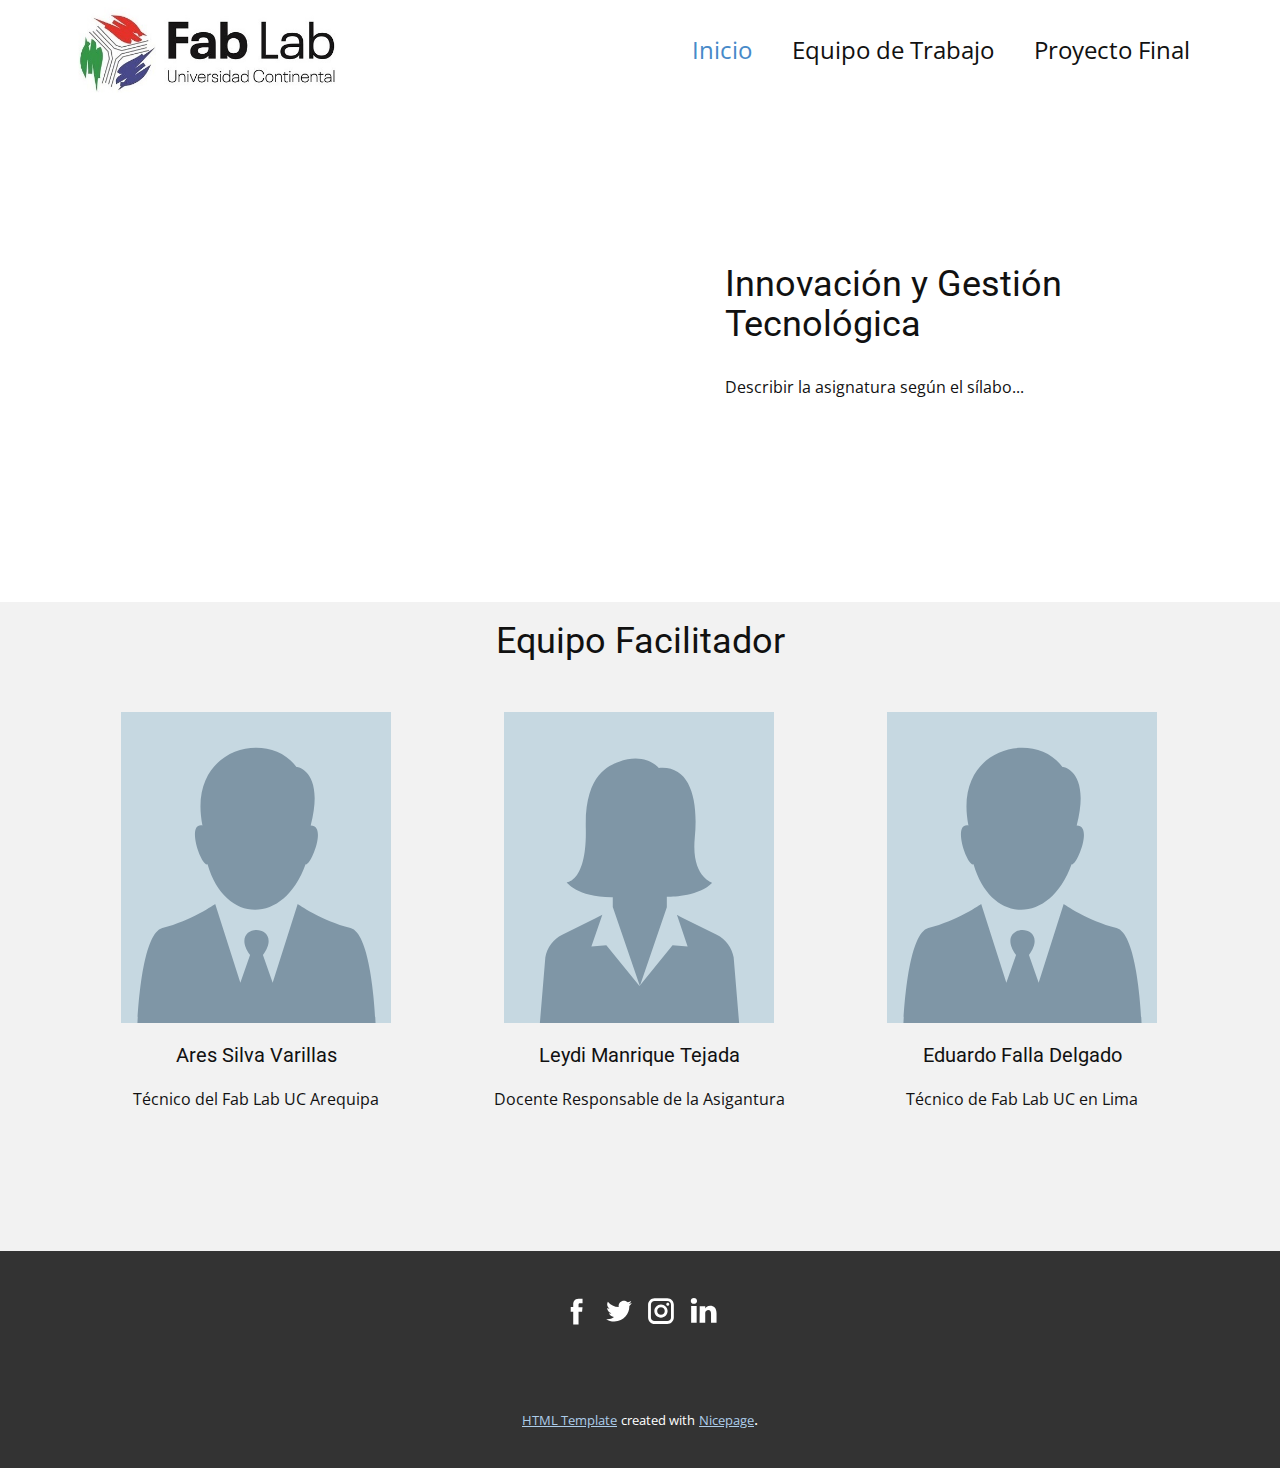
==== Inicio.html @ 03cd53d8 "1" ====
<!DOCTYPE html>
<html style="font-size: 16px;">
  <head>
    <meta name="viewport" content="width=device-width, initial-scale=1.0">
    <meta charset="utf-8">
    <meta name="keywords" content="Innovación y Gestión Tecnológica, Equipo Facilitador">
    <meta name="description" content="">
    <meta name="page_type" content="np-template-header-footer-from-plugin">
    <title>Inicio</title>
    <link rel="stylesheet" href="nicepage.css" media="screen">
<link rel="stylesheet" href="Inicio.css" media="screen">
    <script class="u-script" type="text/javascript" src="jquery.js" defer=""></script>
    <script class="u-script" type="text/javascript" src="nicepage.js" defer=""></script>
    <meta name="generator" content="Nicepage 2.25.0, nicepage.com">
    
    
    
    <link id="u-theme-google-font" rel="stylesheet" href="https://fonts.googleapis.com/css?family=Roboto:100,100i,300,300i,400,400i,500,500i,700,700i,900,900i|Open+Sans:300,300i,400,400i,600,600i,700,700i,800,800i">
    <script type="application/ld+json">{
		"@context": "http://schema.org",
		"@type": "Organization",
		"name": "Innovación Gestión Tecnológica",
		"url": "index.html",
		"logo": "images/Logofluc.jpg",
		"sameAs": []
}</script>
    <meta property="og:title" content="Inicio">
    <meta property="og:type" content="website">
    <meta name="theme-color" content="#478ac9">
    <link rel="canonical" href="index.html">
    <meta property="og:url" content="index.html">
  </head>
  <body class="u-body"><header class="u-clearfix u-header u-header" id="sec-e808"><div class="u-clearfix u-sheet u-sheet-1">
        <a href="https://nicepage.com" class="u-image u-logo u-image-1">
          <img src="images/Logofluc.jpg" class="u-logo-image u-logo-image-1" data-image-width="274.132">
        </a>
        <nav class="u-menu u-menu-dropdown u-offcanvas u-menu-1">
          <div class="menu-collapse" style="font-size: 1.5rem; letter-spacing: 0;">
            <a class="u-button-style u-custom-left-right-menu-spacing u-custom-padding-bottom u-custom-top-bottom-menu-spacing u-nav-link u-text-active-palette-1-base u-text-hover-palette-2-base" href="#">
              <svg><use xmlns:xlink="http://www.w3.org/1999/xlink" xlink:href="#menu-hamburger"></use></svg>
              <svg version="1.1" xmlns="http://www.w3.org/2000/svg" xmlns:xlink="http://www.w3.org/1999/xlink"><defs><symbol id="menu-hamburger" viewBox="0 0 16 16" style="width: 16px; height: 16px;"><rect y="1" width="16" height="2"></rect><rect y="7" width="16" height="2"></rect><rect y="13" width="16" height="2"></rect>
</symbol>
</defs></svg>
            </a>
          </div>
          <div class="u-custom-menu u-nav-container">
            <ul class="u-nav u-unstyled u-nav-1"><li class="u-nav-item"><a class="u-button-style u-nav-link u-text-active-palette-1-base u-text-hover-palette-2-base" href="Inicio.html" style="padding: 10px 20px;">Inicio</a>
</li><li class="u-nav-item"><a class="u-button-style u-nav-link u-text-active-palette-1-base u-text-hover-palette-2-base" href="Página-1.html" style="padding: 10px 20px;">Equipo de Trabajo</a>
</li><li class="u-nav-item"><a class="u-button-style u-nav-link u-text-active-palette-1-base u-text-hover-palette-2-base" style="padding: 10px 20px;" href="Página-2.html">Proyecto Final</a>
</li></ul>
          </div>
          <div class="u-custom-menu u-nav-container-collapse">
            <div class="u-black u-container-style u-inner-container-layout u-opacity u-opacity-95 u-sidenav">
              <div class="u-menu-close"></div>
              <ul class="u-align-center u-nav u-popupmenu-items u-unstyled u-nav-2"><li class="u-nav-item"><a class="u-button-style u-nav-link" href="Inicio.html" style="padding: 10px 20px;">Inicio</a>
</li><li class="u-nav-item"><a class="u-button-style u-nav-link" href="Página-1.html" style="padding: 10px 20px;">Equipo de Trabajo</a>
</li><li class="u-nav-item"><a class="u-button-style u-nav-link" style="padding: 10px 20px;" href="Página-2.html">Proyecto Final</a>
</li></ul>
            </div>
            <div class="u-black u-menu-overlay u-opacity u-opacity-70"></div>
          </div>
        </nav>
      </div></header>
    <section class="u-clearfix u-section-1" id="sec-2694">
      <div class="u-clearfix u-sheet u-sheet-1">
        <div class="u-clearfix u-expanded-width u-gutter-50 u-layout-wrap u-layout-wrap-1">
          <div class="u-layout">
            <div class="u-layout-row">
              <div class="u-align-left u-container-style u-layout-cell u-left-cell u-size-30 u-layout-cell-1">
                <div class="u-container-layout u-container-layout-1">
                  <div class="u-video u-video-1">
                    <div style=" position: absolute;width:178%;left:-39%;height:178%;top:-39%" class="embed-responsive">
                      <iframe style="position: absolute;top: 0;left: 0;width: 100%;height: 100%;" class="embed-responsive-item" src="https://www.youtube.com/embed/PNfYs5rL0Po?mute=0&amp;showinfo=0&amp;controls=0&amp;start=0" frameborder="0" allowfullscreen=""></iframe>
                    </div>
                  </div>
                </div>
              </div>
              <div class="u-align-left u-container-style u-layout-cell u-right-cell u-size-30 u-layout-cell-2">
                <div class="u-container-layout u-container-layout-2">
                  <h2 class="u-text u-text-1">Innovación y Gestión Tecnológica</h2>
                  <p class="u-text u-text-2">Describir la asignatura según el sílabo...</p>
                </div>
              </div>
            </div>
          </div>
        </div>
      </div>
    </section>
    <section class="u-align-center u-clearfix u-grey-5 u-section-2" id="sec-2716">
      <div class="u-clearfix u-sheet u-valign-middle u-sheet-1">
        <h2 class="u-text u-text-default u-text-1">Equipo Facilitador</h2>
        <div class="u-expanded-width u-list u-repeater u-list-1">
          <div class="u-container-style u-list-item u-repeater-item">
            <div class="u-container-layout u-similar-container u-valign-top u-container-layout-1">
              <img alt="" class="u-image u-image-default u-image-1" data-image-width="500" data-image-height="500" src="images/1.svg">
              <h5 class="u-align-center u-text u-text-2">Ares Silva Varillas</h5>
              <p class="u-align-center u-text u-text-3">Técnico del Fab Lab UC Arequipa</p>
            </div>
          </div>
          <div class="u-align-center u-container-style u-list-item u-repeater-item">
            <div class="u-container-layout u-similar-container u-valign-top u-container-layout-2">
              <img alt="" class="u-image u-image-default u-image-2" data-image-width="500" data-image-height="500" src="images/2.svg">
              <h5 class="u-text u-text-4">Leydi Manrique Tejada</h5>
              <p class="u-text u-text-5">Docente Responsable de la Asigantura</p>
            </div>
          </div>
          <div class="u-align-center u-container-style u-list-item u-repeater-item">
            <div class="u-container-layout u-similar-container u-valign-top u-container-layout-3">
              <img alt="" class="u-image u-image-default u-image-3" data-image-width="500" data-image-height="500" src="images/1.svg">
              <h5 class="u-text u-text-6">Eduardo Falla Delgado</h5>
              <p class="u-text u-text-7">Técnico de Fab Lab UC en Lima</p>
            </div>
          </div>
        </div>
      </div>
    </section>
    
    
    <footer class="u-clearfix u-footer u-grey-80" id="sec-131d"><div class="u-clearfix u-sheet u-sheet-1">
        <div class="u-align-left u-social-icons u-spacing-10 u-social-icons-1">
          <a class="u-social-url" target="_blank" href="">
            <span class="u-icon u-icon-circle u-social-facebook u-social-type-logo u-icon-1">
              <svg class="u-svg-link" preserveAspectRatio="xMidYMin slice" viewBox="0 0 112 112" style=""><use xmlns:xlink="http://www.w3.org/1999/xlink" xlink:href="#svg-cf8f"></use></svg>
              <svg xmlns="http://www.w3.org/2000/svg" xmlns:xlink="http://www.w3.org/1999/xlink" version="1.1" xml:space="preserve" class="u-svg-content" viewBox="0 0 112 112" x="0px" y="0px" id="svg-cf8f"><path d="M75.5,28.8H65.4c-1.5,0-4,0.9-4,4.3v9.4h13.9l-1.5,15.8H61.4v45.1H42.8V58.3h-8.8V42.4h8.8V32.2 c0-7.4,3.4-18.8,18.8-18.8h13.8v15.4H75.5z"></path></svg>
            </span>
          </a>
          <a class="u-social-url" target="_blank" href="">
            <span class="u-icon u-icon-circle u-social-twitter u-social-type-logo u-icon-2">
              <svg class="u-svg-link" preserveAspectRatio="xMidYMin slice" viewBox="0 0 112 112" style=""><use xmlns:xlink="http://www.w3.org/1999/xlink" xlink:href="#svg-4e51"></use></svg>
              <svg xmlns="http://www.w3.org/2000/svg" xmlns:xlink="http://www.w3.org/1999/xlink" version="1.1" xml:space="preserve" class="u-svg-content" viewBox="0 0 112 112" x="0px" y="0px" id="svg-4e51"><path d="M92.2,38.2c0,0.8,0,1.6,0,2.3c0,24.3-18.6,52.4-52.6,52.4c-10.6,0.1-20.2-2.9-28.5-8.2 c1.4,0.2,2.9,0.2,4.4,0.2c8.7,0,16.7-2.9,23-7.9c-8.1-0.2-14.9-5.5-17.3-12.8c1.1,0.2,2.4,0.2,3.4,0.2c1.6,0,3.3-0.2,4.8-0.7 c-8.4-1.6-14.9-9.2-14.9-18c0-0.2,0-0.2,0-0.2c2.5,1.4,5.4,2.2,8.4,2.3c-5-3.3-8.3-8.9-8.3-15.4c0-3.4,1-6.5,2.5-9.2 c9.1,11.1,22.7,18.5,38,19.2c-0.2-1.4-0.4-2.8-0.4-4.3c0.1-10,8.3-18.2,18.5-18.2c5.4,0,10.1,2.2,13.5,5.7c4.3-0.8,8.1-2.3,11.7-4.5 c-1.4,4.3-4.3,7.9-8.1,10.1c3.7-0.4,7.3-1.4,10.6-2.9C98.9,32.3,95.7,35.5,92.2,38.2z"></path></svg>
            </span>
          </a>
          <a class="u-social-url" target="_blank" href="">
            <span class="u-icon u-icon-circle u-social-instagram u-social-type-logo u-icon-3">
              <svg class="u-svg-link" preserveAspectRatio="xMidYMin slice" viewBox="0 0 112 112" style=""><use xmlns:xlink="http://www.w3.org/1999/xlink" xlink:href="#svg-ac1c"></use></svg>
              <svg xmlns="http://www.w3.org/2000/svg" xmlns:xlink="http://www.w3.org/1999/xlink" version="1.1" xml:space="preserve" class="u-svg-content" viewBox="0 0 112 112" x="0px" y="0px" id="svg-ac1c"><path d="M55.9,32.9c-12.8,0-23.2,10.4-23.2,23.2s10.4,23.2,23.2,23.2s23.2-10.4,23.2-23.2S68.7,32.9,55.9,32.9z M55.9,69.4c-7.4,0-13.3-6-13.3-13.3c-0.1-7.4,6-13.3,13.3-13.3s13.3,6,13.3,13.3C69.3,63.5,63.3,69.4,55.9,69.4z"></path><path d="M79.7,26.8c-3,0-5.4,2.5-5.4,5.4s2.5,5.4,5.4,5.4c3,0,5.4-2.5,5.4-5.4S82.7,26.8,79.7,26.8z"></path><path d="M78.2,11H33.5C21,11,10.8,21.3,10.8,33.7v44.7c0,12.6,10.2,22.8,22.7,22.8h44.7c12.6,0,22.7-10.2,22.7-22.7 V33.7C100.8,21.1,90.6,11,78.2,11z M91,78.4c0,7.1-5.8,12.8-12.8,12.8H33.5c-7.1,0-12.8-5.8-12.8-12.8V33.7 c0-7.1,5.8-12.8,12.8-12.8h44.7c7.1,0,12.8,5.8,12.8,12.8V78.4z"></path></svg>
            </span>
          </a>
          <a class="u-social-url" target="_blank" href="">
            <span class="u-icon u-icon-circle u-social-linkedin u-social-type-logo u-icon-4">
              <svg class="u-svg-link" preserveAspectRatio="xMidYMin slice" viewBox="0 0 112 112" style=""><use xmlns:xlink="http://www.w3.org/1999/xlink" xlink:href="#svg-bad6"></use></svg>
              <svg xmlns="http://www.w3.org/2000/svg" xmlns:xlink="http://www.w3.org/1999/xlink" version="1.1" xml:space="preserve" class="u-svg-content" viewBox="0 0 112 112" x="0px" y="0px" id="svg-bad6"><path d="M33.8,96.8H14.5v-58h19.3V96.8z M24.1,30.9L24.1,30.9c-6.6,0-10.8-4.5-10.8-10.1c0-5.8,4.3-10.1,10.9-10.1 S34.9,15,35.1,20.8C35.1,26.4,30.8,30.9,24.1,30.9z M103.3,96.8H84.1v-31c0-7.8-2.7-13.1-9.8-13.1c-5.3,0-8.5,3.6-9.9,7.1 c-0.6,1.3-0.6,3-0.6,4.8V97H44.5c0,0,0.3-52.6,0-58h19.3v8.2c2.6-3.9,7.2-9.6,17.4-9.6c12.7,0,22.2,8.4,22.2,26.1V96.8z"></path></svg>
            </span>
          </a>
        </div>
      </div></footer>
    <section class="u-backlink u-clearfix u-grey-80">
      <a class="u-link" href="https://nicepage.com/html-templates" target="_blank">
        <span>HTML Template</span>
      </a>
      <p class="u-text">
        <span>created with</span>
      </p>
      <a class="u-link" href="https://nicepage.com/html" target="_blank">
        <span>Nicepage</span>
      </a>. 
    </section>
  </body>
</html>
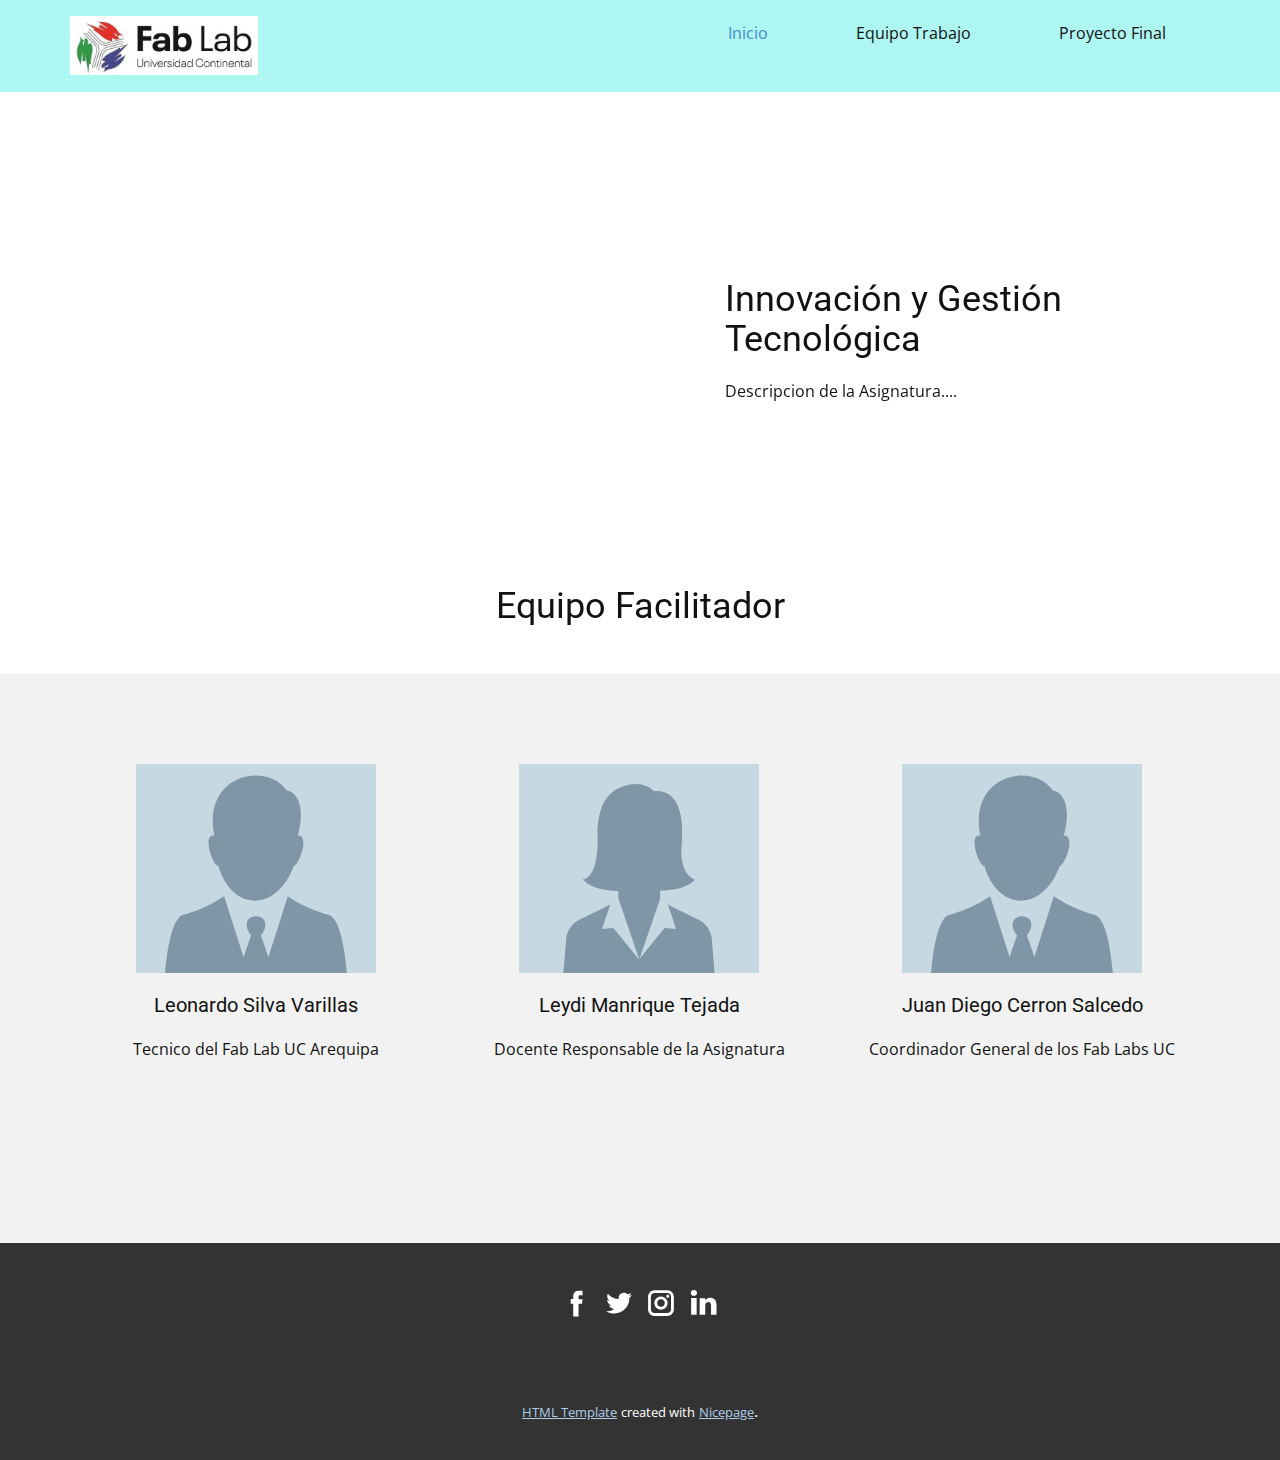
==== commit b75bc399: "4" ====
--- a/Inicio.html
+++ b/Inicio.html
@@ -19,7 +19,7 @@
     <script type="application/ld+json">{
 		"@context": "http://schema.org",
 		"@type": "Organization",
-		"name": "Innovación Gestión Tecnológica",
+		"name": "Innovación Gestión Tecnológico",
 		"url": "index.html",
 		"logo": "images/Logofluc.jpg",
 		"sameAs": []
@@ -30,12 +30,12 @@
     <link rel="canonical" href="index.html">
     <meta property="og:url" content="index.html">
   </head>
-  <body class="u-body"><header class="u-clearfix u-header u-header" id="sec-e808"><div class="u-clearfix u-sheet u-sheet-1">
+  <body class="u-body"><header class="u-clearfix u-header u-palette-4-light-2 u-header" id="sec-b1ee"><div class="u-clearfix u-sheet u-sheet-1">
         <a href="https://nicepage.com" class="u-image u-logo u-image-1">
-          <img src="images/Logofluc.jpg" class="u-logo-image u-logo-image-1" data-image-width="274.132">
+          <img src="images/Logofluc.jpg" class="u-logo-image u-logo-image-1" data-image-width="188.1819">
         </a>
         <nav class="u-menu u-menu-dropdown u-offcanvas u-menu-1">
-          <div class="menu-collapse" style="font-size: 1.5rem; letter-spacing: 0;">
+          <div class="menu-collapse" style="font-size: 1rem; letter-spacing: 0;">
             <a class="u-button-style u-custom-left-right-menu-spacing u-custom-padding-bottom u-custom-top-bottom-menu-spacing u-nav-link u-text-active-palette-1-base u-text-hover-palette-2-base" href="#">
               <svg><use xmlns:xlink="http://www.w3.org/1999/xlink" xlink:href="#menu-hamburger"></use></svg>
               <svg version="1.1" xmlns="http://www.w3.org/2000/svg" xmlns:xlink="http://www.w3.org/1999/xlink"><defs><symbol id="menu-hamburger" viewBox="0 0 16 16" style="width: 16px; height: 16px;"><rect y="1" width="16" height="2"></rect><rect y="7" width="16" height="2"></rect><rect y="13" width="16" height="2"></rect>
@@ -44,71 +44,75 @@
             </a>
           </div>
           <div class="u-custom-menu u-nav-container">
-            <ul class="u-nav u-unstyled u-nav-1"><li class="u-nav-item"><a class="u-button-style u-nav-link u-text-active-palette-1-base u-text-hover-palette-2-base" href="Inicio.html" style="padding: 10px 20px;">Inicio</a>
-</li><li class="u-nav-item"><a class="u-button-style u-nav-link u-text-active-palette-1-base u-text-hover-palette-2-base" href="Página-1.html" style="padding: 10px 20px;">Equipo de Trabajo</a>
-</li><li class="u-nav-item"><a class="u-button-style u-nav-link u-text-active-palette-1-base u-text-hover-palette-2-base" style="padding: 10px 20px;" href="Página-2.html">Proyecto Final</a>
+            <ul class="u-nav u-unstyled u-nav-1"><li class="u-nav-item"><a class="u-button-style u-nav-link u-text-active-palette-1-base u-text-hover-palette-2-base" href="Inicio.html" style="padding: 10px 44px;">Inicio</a>
+</li><li class="u-nav-item"><a class="u-button-style u-nav-link u-text-active-palette-1-base u-text-hover-palette-2-base" href="Equipo-de-Trabajo.html" style="padding: 10px 44px;">Equipo Trabajo</a>
+</li><li class="u-nav-item"><a class="u-button-style u-nav-link u-text-active-palette-1-base u-text-hover-palette-2-base" href="Proyecto-Final.html" style="padding: 10px 44px;">Proyecto Final</a>
 </li></ul>
           </div>
           <div class="u-custom-menu u-nav-container-collapse">
             <div class="u-black u-container-style u-inner-container-layout u-opacity u-opacity-95 u-sidenav">
               <div class="u-menu-close"></div>
-              <ul class="u-align-center u-nav u-popupmenu-items u-unstyled u-nav-2"><li class="u-nav-item"><a class="u-button-style u-nav-link" href="Inicio.html" style="padding: 10px 20px;">Inicio</a>
-</li><li class="u-nav-item"><a class="u-button-style u-nav-link" href="Página-1.html" style="padding: 10px 20px;">Equipo de Trabajo</a>
-</li><li class="u-nav-item"><a class="u-button-style u-nav-link" style="padding: 10px 20px;" href="Página-2.html">Proyecto Final</a>
+              <ul class="u-align-center u-nav u-popupmenu-items u-unstyled u-nav-2"><li class="u-nav-item"><a class="u-button-style u-nav-link" href="Inicio.html" style="padding: 10px 44px;">Inicio</a>
+</li><li class="u-nav-item"><a class="u-button-style u-nav-link" href="Equipo-de-Trabajo.html" style="padding: 10px 44px;">Equipo Trabajo</a>
+</li><li class="u-nav-item"><a class="u-button-style u-nav-link" href="Proyecto-Final.html" style="padding: 10px 44px;">Proyecto Final</a>
 </li></ul>
             </div>
             <div class="u-black u-menu-overlay u-opacity u-opacity-70"></div>
           </div>
         </nav>
       </div></header>
-    <section class="u-clearfix u-section-1" id="sec-2694">
+    <section class="u-clearfix u-video u-section-1" id="sec-df22">
+      <div style="" class="u-background-video u-expanded u-video-cover">
+        <div style=" position: absolute;width:178%;left:-39%;height:178%;top:-39%" class="embed-responsive">
+          <iframe style="position: absolute;top: 0;left: 0;width: 100%;height: 100%;" class="embed-responsive-item" src="https://www.youtube.com/embed/B9YKnNtFqds?playlist=B9YKnNtFqds&amp;loop=1&amp;mute=1&amp;showinfo=0&amp;controls=0&amp;start=0&amp;autoplay=1" frameborder="0" allowfullscreen=""></iframe>
+        </div>
+      </div>
       <div class="u-clearfix u-sheet u-sheet-1">
         <div class="u-clearfix u-expanded-width u-gutter-50 u-layout-wrap u-layout-wrap-1">
           <div class="u-layout">
             <div class="u-layout-row">
-              <div class="u-align-left u-container-style u-layout-cell u-left-cell u-size-30 u-layout-cell-1">
-                <div class="u-container-layout u-container-layout-1">
-                  <div class="u-video u-video-1">
-                    <div style=" position: absolute;width:178%;left:-39%;height:178%;top:-39%" class="embed-responsive">
-                      <iframe style="position: absolute;top: 0;left: 0;width: 100%;height: 100%;" class="embed-responsive-item" src="https://www.youtube.com/embed/PNfYs5rL0Po?mute=0&amp;showinfo=0&amp;controls=0&amp;start=0" frameborder="0" allowfullscreen=""></iframe>
-                    </div>
+              <div class="u-align-left u-container-style u-layout-cell u-left-cell u-size-30 u-video u-video-1">
+                <div class="u-background-video u-expanded" style="">
+                  <div style=" position: absolute;width:178%;left:-39%;height:178%;top:-39%" class="embed-responsive">
+                    <iframe style="position: absolute;top: 0;left: 0;width: 100%;height: 100%;" class="embed-responsive-item" src="https://www.youtube.com/embed/5bxxd_t7UIE?playlist=5bxxd_t7UIE&amp;loop=1&amp;mute=1&amp;showinfo=0&amp;controls=0&amp;start=0&amp;autoplay=1" frameborder="0" allowfullscreen=""></iframe>
                   </div>
                 </div>
+                <div class="u-container-layout u-container-layout-1"></div>
               </div>
               <div class="u-align-left u-container-style u-layout-cell u-right-cell u-size-30 u-layout-cell-2">
-                <div class="u-container-layout u-container-layout-2">
+                <div class="u-container-layout u-valign-middle u-container-layout-2">
                   <h2 class="u-text u-text-1">Innovación y Gestión Tecnológica</h2>
-                  <p class="u-text u-text-2">Describir la asignatura según el sílabo...</p>
+                  <p class="u-text u-text-2">Descripcion de la Asignatura....</p>
                 </div>
               </div>
             </div>
           </div>
         </div>
+        <h2 class="u-text u-text-default u-text-3">Equipo Facilitador</h2>
       </div>
     </section>
-    <section class="u-align-center u-clearfix u-grey-5 u-section-2" id="sec-2716">
-      <div class="u-clearfix u-sheet u-valign-middle u-sheet-1">
-        <h2 class="u-text u-text-default u-text-1">Equipo Facilitador</h2>
+    <section class="u-align-center u-clearfix u-grey-5 u-section-2" id="sec-2062">
+      <div class="u-clearfix u-sheet u-sheet-1">
         <div class="u-expanded-width u-list u-repeater u-list-1">
           <div class="u-container-style u-list-item u-repeater-item">
             <div class="u-container-layout u-similar-container u-valign-top u-container-layout-1">
               <img alt="" class="u-image u-image-default u-image-1" data-image-width="500" data-image-height="500" src="images/1.svg">
-              <h5 class="u-align-center u-text u-text-2">Ares Silva Varillas</h5>
-              <p class="u-align-center u-text u-text-3">Técnico del Fab Lab UC Arequipa</p>
+              <h5 class="u-align-center u-text u-text-1">Leonardo Silva Varillas</h5>
+              <p class="u-align-center u-text u-text-2">Tecnico del Fab Lab UC Arequipa</p>
             </div>
           </div>
           <div class="u-align-center u-container-style u-list-item u-repeater-item">
             <div class="u-container-layout u-similar-container u-valign-top u-container-layout-2">
               <img alt="" class="u-image u-image-default u-image-2" data-image-width="500" data-image-height="500" src="images/2.svg">
-              <h5 class="u-text u-text-4">Leydi Manrique Tejada</h5>
-              <p class="u-text u-text-5">Docente Responsable de la Asigantura</p>
+              <h5 class="u-text u-text-3">Leydi Manrique Tejada</h5>
+              <p class="u-text u-text-4">Docente Responsable de la Asignatura</p>
             </div>
           </div>
-          <div class="u-align-center u-container-style u-list-item u-repeater-item">
+          <div class="u-container-style u-list-item u-repeater-item">
             <div class="u-container-layout u-similar-container u-valign-top u-container-layout-3">
               <img alt="" class="u-image u-image-default u-image-3" data-image-width="500" data-image-height="500" src="images/1.svg">
-              <h5 class="u-text u-text-6">Eduardo Falla Delgado</h5>
-              <p class="u-text u-text-7">Técnico de Fab Lab UC en Lima</p>
+              <h5 class="u-align-center u-text u-text-5">Juan Diego Cerron Salcedo</h5>
+              <p class="u-align-center u-text u-text-6">Coordinador General de los Fab Labs UC</p>
             </div>
           </div>
         </div>
@@ -116,30 +120,30 @@
     </section>
     
     
-    <footer class="u-clearfix u-footer u-grey-80" id="sec-131d"><div class="u-clearfix u-sheet u-sheet-1">
+    <footer class="u-clearfix u-footer u-grey-80" id="sec-8f61"><div class="u-clearfix u-sheet u-sheet-1">
         <div class="u-align-left u-social-icons u-spacing-10 u-social-icons-1">
           <a class="u-social-url" target="_blank" href="">
             <span class="u-icon u-icon-circle u-social-facebook u-social-type-logo u-icon-1">
-              <svg class="u-svg-link" preserveAspectRatio="xMidYMin slice" viewBox="0 0 112 112" style=""><use xmlns:xlink="http://www.w3.org/1999/xlink" xlink:href="#svg-cf8f"></use></svg>
-              <svg xmlns="http://www.w3.org/2000/svg" xmlns:xlink="http://www.w3.org/1999/xlink" version="1.1" xml:space="preserve" class="u-svg-content" viewBox="0 0 112 112" x="0px" y="0px" id="svg-cf8f"><path d="M75.5,28.8H65.4c-1.5,0-4,0.9-4,4.3v9.4h13.9l-1.5,15.8H61.4v45.1H42.8V58.3h-8.8V42.4h8.8V32.2 c0-7.4,3.4-18.8,18.8-18.8h13.8v15.4H75.5z"></path></svg>
+              <svg class="u-svg-link" preserveAspectRatio="xMidYMin slice" viewBox="0 0 112 112" style=""><use xmlns:xlink="http://www.w3.org/1999/xlink" xlink:href="#svg-27df"></use></svg>
+              <svg xmlns="http://www.w3.org/2000/svg" xmlns:xlink="http://www.w3.org/1999/xlink" version="1.1" xml:space="preserve" class="u-svg-content" viewBox="0 0 112 112" x="0px" y="0px" id="svg-27df"><path d="M75.5,28.8H65.4c-1.5,0-4,0.9-4,4.3v9.4h13.9l-1.5,15.8H61.4v45.1H42.8V58.3h-8.8V42.4h8.8V32.2 c0-7.4,3.4-18.8,18.8-18.8h13.8v15.4H75.5z"></path></svg>
             </span>
           </a>
           <a class="u-social-url" target="_blank" href="">
             <span class="u-icon u-icon-circle u-social-twitter u-social-type-logo u-icon-2">
-              <svg class="u-svg-link" preserveAspectRatio="xMidYMin slice" viewBox="0 0 112 112" style=""><use xmlns:xlink="http://www.w3.org/1999/xlink" xlink:href="#svg-4e51"></use></svg>
-              <svg xmlns="http://www.w3.org/2000/svg" xmlns:xlink="http://www.w3.org/1999/xlink" version="1.1" xml:space="preserve" class="u-svg-content" viewBox="0 0 112 112" x="0px" y="0px" id="svg-4e51"><path d="M92.2,38.2c0,0.8,0,1.6,0,2.3c0,24.3-18.6,52.4-52.6,52.4c-10.6,0.1-20.2-2.9-28.5-8.2 c1.4,0.2,2.9,0.2,4.4,0.2c8.7,0,16.7-2.9,23-7.9c-8.1-0.2-14.9-5.5-17.3-12.8c1.1,0.2,2.4,0.2,3.4,0.2c1.6,0,3.3-0.2,4.8-0.7 c-8.4-1.6-14.9-9.2-14.9-18c0-0.2,0-0.2,0-0.2c2.5,1.4,5.4,2.2,8.4,2.3c-5-3.3-8.3-8.9-8.3-15.4c0-3.4,1-6.5,2.5-9.2 c9.1,11.1,22.7,18.5,38,19.2c-0.2-1.4-0.4-2.8-0.4-4.3c0.1-10,8.3-18.2,18.5-18.2c5.4,0,10.1,2.2,13.5,5.7c4.3-0.8,8.1-2.3,11.7-4.5 c-1.4,4.3-4.3,7.9-8.1,10.1c3.7-0.4,7.3-1.4,10.6-2.9C98.9,32.3,95.7,35.5,92.2,38.2z"></path></svg>
+              <svg class="u-svg-link" preserveAspectRatio="xMidYMin slice" viewBox="0 0 112 112" style=""><use xmlns:xlink="http://www.w3.org/1999/xlink" xlink:href="#svg-16a1"></use></svg>
+              <svg xmlns="http://www.w3.org/2000/svg" xmlns:xlink="http://www.w3.org/1999/xlink" version="1.1" xml:space="preserve" class="u-svg-content" viewBox="0 0 112 112" x="0px" y="0px" id="svg-16a1"><path d="M92.2,38.2c0,0.8,0,1.6,0,2.3c0,24.3-18.6,52.4-52.6,52.4c-10.6,0.1-20.2-2.9-28.5-8.2 c1.4,0.2,2.9,0.2,4.4,0.2c8.7,0,16.7-2.9,23-7.9c-8.1-0.2-14.9-5.5-17.3-12.8c1.1,0.2,2.4,0.2,3.4,0.2c1.6,0,3.3-0.2,4.8-0.7 c-8.4-1.6-14.9-9.2-14.9-18c0-0.2,0-0.2,0-0.2c2.5,1.4,5.4,2.2,8.4,2.3c-5-3.3-8.3-8.9-8.3-15.4c0-3.4,1-6.5,2.5-9.2 c9.1,11.1,22.7,18.5,38,19.2c-0.2-1.4-0.4-2.8-0.4-4.3c0.1-10,8.3-18.2,18.5-18.2c5.4,0,10.1,2.2,13.5,5.7c4.3-0.8,8.1-2.3,11.7-4.5 c-1.4,4.3-4.3,7.9-8.1,10.1c3.7-0.4,7.3-1.4,10.6-2.9C98.9,32.3,95.7,35.5,92.2,38.2z"></path></svg>
             </span>
           </a>
           <a class="u-social-url" target="_blank" href="">
             <span class="u-icon u-icon-circle u-social-instagram u-social-type-logo u-icon-3">
-              <svg class="u-svg-link" preserveAspectRatio="xMidYMin slice" viewBox="0 0 112 112" style=""><use xmlns:xlink="http://www.w3.org/1999/xlink" xlink:href="#svg-ac1c"></use></svg>
-              <svg xmlns="http://www.w3.org/2000/svg" xmlns:xlink="http://www.w3.org/1999/xlink" version="1.1" xml:space="preserve" class="u-svg-content" viewBox="0 0 112 112" x="0px" y="0px" id="svg-ac1c"><path d="M55.9,32.9c-12.8,0-23.2,10.4-23.2,23.2s10.4,23.2,23.2,23.2s23.2-10.4,23.2-23.2S68.7,32.9,55.9,32.9z M55.9,69.4c-7.4,0-13.3-6-13.3-13.3c-0.1-7.4,6-13.3,13.3-13.3s13.3,6,13.3,13.3C69.3,63.5,63.3,69.4,55.9,69.4z"></path><path d="M79.7,26.8c-3,0-5.4,2.5-5.4,5.4s2.5,5.4,5.4,5.4c3,0,5.4-2.5,5.4-5.4S82.7,26.8,79.7,26.8z"></path><path d="M78.2,11H33.5C21,11,10.8,21.3,10.8,33.7v44.7c0,12.6,10.2,22.8,22.7,22.8h44.7c12.6,0,22.7-10.2,22.7-22.7 V33.7C100.8,21.1,90.6,11,78.2,11z M91,78.4c0,7.1-5.8,12.8-12.8,12.8H33.5c-7.1,0-12.8-5.8-12.8-12.8V33.7 c0-7.1,5.8-12.8,12.8-12.8h44.7c7.1,0,12.8,5.8,12.8,12.8V78.4z"></path></svg>
+              <svg class="u-svg-link" preserveAspectRatio="xMidYMin slice" viewBox="0 0 112 112" style=""><use xmlns:xlink="http://www.w3.org/1999/xlink" xlink:href="#svg-3f46"></use></svg>
+              <svg xmlns="http://www.w3.org/2000/svg" xmlns:xlink="http://www.w3.org/1999/xlink" version="1.1" xml:space="preserve" class="u-svg-content" viewBox="0 0 112 112" x="0px" y="0px" id="svg-3f46"><path d="M55.9,32.9c-12.8,0-23.2,10.4-23.2,23.2s10.4,23.2,23.2,23.2s23.2-10.4,23.2-23.2S68.7,32.9,55.9,32.9z M55.9,69.4c-7.4,0-13.3-6-13.3-13.3c-0.1-7.4,6-13.3,13.3-13.3s13.3,6,13.3,13.3C69.3,63.5,63.3,69.4,55.9,69.4z"></path><path d="M79.7,26.8c-3,0-5.4,2.5-5.4,5.4s2.5,5.4,5.4,5.4c3,0,5.4-2.5,5.4-5.4S82.7,26.8,79.7,26.8z"></path><path d="M78.2,11H33.5C21,11,10.8,21.3,10.8,33.7v44.7c0,12.6,10.2,22.8,22.7,22.8h44.7c12.6,0,22.7-10.2,22.7-22.7 V33.7C100.8,21.1,90.6,11,78.2,11z M91,78.4c0,7.1-5.8,12.8-12.8,12.8H33.5c-7.1,0-12.8-5.8-12.8-12.8V33.7 c0-7.1,5.8-12.8,12.8-12.8h44.7c7.1,0,12.8,5.8,12.8,12.8V78.4z"></path></svg>
             </span>
           </a>
           <a class="u-social-url" target="_blank" href="">
             <span class="u-icon u-icon-circle u-social-linkedin u-social-type-logo u-icon-4">
-              <svg class="u-svg-link" preserveAspectRatio="xMidYMin slice" viewBox="0 0 112 112" style=""><use xmlns:xlink="http://www.w3.org/1999/xlink" xlink:href="#svg-bad6"></use></svg>
-              <svg xmlns="http://www.w3.org/2000/svg" xmlns:xlink="http://www.w3.org/1999/xlink" version="1.1" xml:space="preserve" class="u-svg-content" viewBox="0 0 112 112" x="0px" y="0px" id="svg-bad6"><path d="M33.8,96.8H14.5v-58h19.3V96.8z M24.1,30.9L24.1,30.9c-6.6,0-10.8-4.5-10.8-10.1c0-5.8,4.3-10.1,10.9-10.1 S34.9,15,35.1,20.8C35.1,26.4,30.8,30.9,24.1,30.9z M103.3,96.8H84.1v-31c0-7.8-2.7-13.1-9.8-13.1c-5.3,0-8.5,3.6-9.9,7.1 c-0.6,1.3-0.6,3-0.6,4.8V97H44.5c0,0,0.3-52.6,0-58h19.3v8.2c2.6-3.9,7.2-9.6,17.4-9.6c12.7,0,22.2,8.4,22.2,26.1V96.8z"></path></svg>
+              <svg class="u-svg-link" preserveAspectRatio="xMidYMin slice" viewBox="0 0 112 112" style=""><use xmlns:xlink="http://www.w3.org/1999/xlink" xlink:href="#svg-65ee"></use></svg>
+              <svg xmlns="http://www.w3.org/2000/svg" xmlns:xlink="http://www.w3.org/1999/xlink" version="1.1" xml:space="preserve" class="u-svg-content" viewBox="0 0 112 112" x="0px" y="0px" id="svg-65ee"><path d="M33.8,96.8H14.5v-58h19.3V96.8z M24.1,30.9L24.1,30.9c-6.6,0-10.8-4.5-10.8-10.1c0-5.8,4.3-10.1,10.9-10.1 S34.9,15,35.1,20.8C35.1,26.4,30.8,30.9,24.1,30.9z M103.3,96.8H84.1v-31c0-7.8-2.7-13.1-9.8-13.1c-5.3,0-8.5,3.6-9.9,7.1 c-0.6,1.3-0.6,3-0.6,4.8V97H44.5c0,0,0.3-52.6,0-58h19.3v8.2c2.6-3.9,7.2-9.6,17.4-9.6c12.7,0,22.2,8.4,22.2,26.1V96.8z"></path></svg>
             </span>
           </a>
         </div>
--- a/nicepage.css
+++ b/nicepage.css
@@ -29818,14 +29818,14 @@
 
 /*end-variables sitestylecss*/
  .u-header {background-image: none}
-.u-header .u-sheet-1 {min-height: 101px}
-.u-header .u-image-1 {margin: 7px auto 0 0}
-.u-header .u-logo-image-1 {max-width: 274px; max-height: 274px}
-.u-header .u-menu-1 {margin: -66px 0 29px auto}
-.u-header .u-nav-1 {font-size: 1.5rem; letter-spacing: 0}
+.u-header .u-sheet-1 {min-height: 92px}
+.u-header .u-image-1 {margin: 16px auto 0 0}
+.u-header .u-logo-image-1 {max-width: 188px; max-height: 188px}
+.u-header .u-menu-1 {margin: -60px 0 40px auto}
+.u-header .u-nav-1 {font-size: 1rem; letter-spacing: 0}
 .u-header .u-nav-2 {font-size: 1.25rem} 
 @media (max-width: 1199px){ .u-header .u-image-1 {width: 64px; height: 32px}
-.u-header .u-menu-1 {width: auto; margin-top: -66px} }
+.u-header .u-menu-1 {width: auto} }
 
 @media (max-width: 767px){ .u-header .u-image-1 {width: auto} }
 
--- a/Inicio.css
+++ b/Inicio.css
@@ -1,43 +1,44 @@
-.u-section-1 .u-sheet-1 {min-height: 500px}
-.u-section-1 .u-layout-wrap-1 {margin: 50px 0}
-.u-section-1 .u-layout-cell-1 {min-height: 451px}
+.u-section-1 .u-sheet-1 {min-height: 580px}
+.u-section-1 .u-layout-wrap-1 {margin: 50px 0 0}
+.u-section-1 .u-video-1 {min-height: 451px}
 .u-section-1 .u-container-layout-1 {padding: 20px}
-.u-section-1 .u-video-1 {width: 457px; height: 327px; margin: 17px 17px 0 auto}
 .u-section-1 .u-layout-cell-2 {min-height: 451px}
 .u-section-1 .u-container-layout-2 {padding: 20px 60px}
-.u-section-1 .u-text-1 {margin: 94px 0 0}
-.u-section-1 .u-text-2 {margin: 31px 0 0} 
+.u-section-1 .u-text-1 {margin: 0}
+.u-section-1 .u-text-2 {margin: 20px 0 0}
+.u-section-1 .u-text-3 {margin: 44px auto 47px} 
 
-@media (max-width: 1199px){ .u-section-1 .u-layout-wrap-1 {margin-right: initial; margin-left: initial}
-.u-section-1 .u-video-1 {width: 405px; margin-right: 0}
+@media (max-width: 1199px){ .u-section-1 .u-sheet-1 {min-height: 500px}
+.u-section-1 .u-layout-wrap-1 {margin-right: initial; margin-left: initial}
 .u-section-1 .u-container-layout-2 {padding-left: 49px; padding-right: 49px} }
 
-@media (max-width: 991px){ .u-section-1 .u-layout-cell-1 {min-height: 100px}
+@media (max-width: 991px){ .u-section-1 .u-video-1 {min-height: 285px}
 .u-section-1 .u-container-layout-1 {padding-left: 30px; padding-right: 30px}
-.u-section-1 .u-video-1 {width: 295px}
 .u-section-1 .u-container-layout-2 {padding-left: 30px; padding-right: 30px} }
 
 @media (max-width: 767px){ .u-section-1 .u-layout-wrap-1 {margin-top: 42px; margin-bottom: 42px; margin-right: initial; margin-left: initial}
+.u-section-1 .u-video-1 {min-height: 428px}
 .u-section-1 .u-container-layout-1 {padding-left: 10px; padding-right: 10px}
-.u-section-1 .u-container-layout-2 {padding-left: 10px; padding-right: 10px} }.u-section-2 {background-image: none}
-.u-section-2 .u-sheet-1 {min-height: 628px}
-.u-section-2 .u-text-1 {margin: 20px auto 0}
-.u-section-2 .u-list-1 {min-height: 509px; grid-gap: 10px 10px; grid-template-columns: calc(33.3333% - 7px) calc(33.3333% - 7px) calc(33.3333% - 7px); grid-template-rows: auto; height: auto; margin: 20px auto 60px 0}
+.u-section-1 .u-container-layout-2 {padding-left: 10px; padding-right: 10px} }
+
+@media (max-width: 575px){ .u-section-1 .u-video-1 {min-height: 269px} }.u-section-2 {background-image: none}
+.u-section-2 .u-sheet-1 {min-height: 569px}
+.u-section-2 .u-list-1 {min-height: 509px; grid-gap: 10px 10px; grid-template-columns: calc(33.3333% - 7px) calc(33.3333% - 7px) calc(33.3333% - 7px); grid-template-rows: auto; margin: 60px auto 0 0}
 .u-section-2 .u-container-layout-1 {padding: 30px}
-.u-section-2 .u-image-1 {height: 311px; width: 270px; margin: 0 auto}
+.u-section-2 .u-image-1 {height: 209px; width: 240px; margin: 0 auto}
+.u-section-2 .u-text-1 {margin: 20px 0 0}
 .u-section-2 .u-text-2 {margin: 20px 0 0}
+.u-section-2 .u-container-layout-2 {padding: 30px}
+.u-section-2 .u-image-2 {height: 209px; width: 240px; margin: 0 auto}
 .u-section-2 .u-text-3 {margin: 20px 0 0}
-.u-section-2 .u-container-layout-2 {padding: 30px}
-.u-section-2 .u-image-2 {height: 311px; width: 270px; margin: 0 auto}
 .u-section-2 .u-text-4 {margin: 20px 0 0}
+.u-section-2 .u-container-layout-3 {padding: 30px}
+.u-section-2 .u-image-3 {height: 209px; width: 240px; margin: 0 auto}
 .u-section-2 .u-text-5 {margin: 20px 0 0}
-.u-section-2 .u-container-layout-3 {padding: 30px}
-.u-section-2 .u-image-3 {height: 311px; width: 270px; margin: 0 auto}
-.u-section-2 .u-text-6 {margin: 20px 0 0}
-.u-section-2 .u-text-7 {margin: 20px 0 0} 
+.u-section-2 .u-text-6 {margin: 20px 0 0} 
 
 @media (max-width: 1199px){ .u-section-2 .u-sheet-1 {min-height: 5px}
-.u-section-2 .u-list-1 {min-height: 420px; grid-template-columns: repeat(3, calc(33.333333333333336% - 7px)); margin-right: initial; margin-left: initial} }
+.u-section-2 .u-list-1 {min-height: 420px; grid-template-columns: repeat(3, calc(33.333333333333336% - 7px)); height: auto; margin-right: initial; margin-left: initial} }
 
 @media (max-width: 991px){ .u-section-2 .u-list-1 {min-height: 965px; grid-template-columns: repeat(2, calc(((100% - 720px) / 2)  + 355px)); margin-right: initial; margin-left: initial} }
 
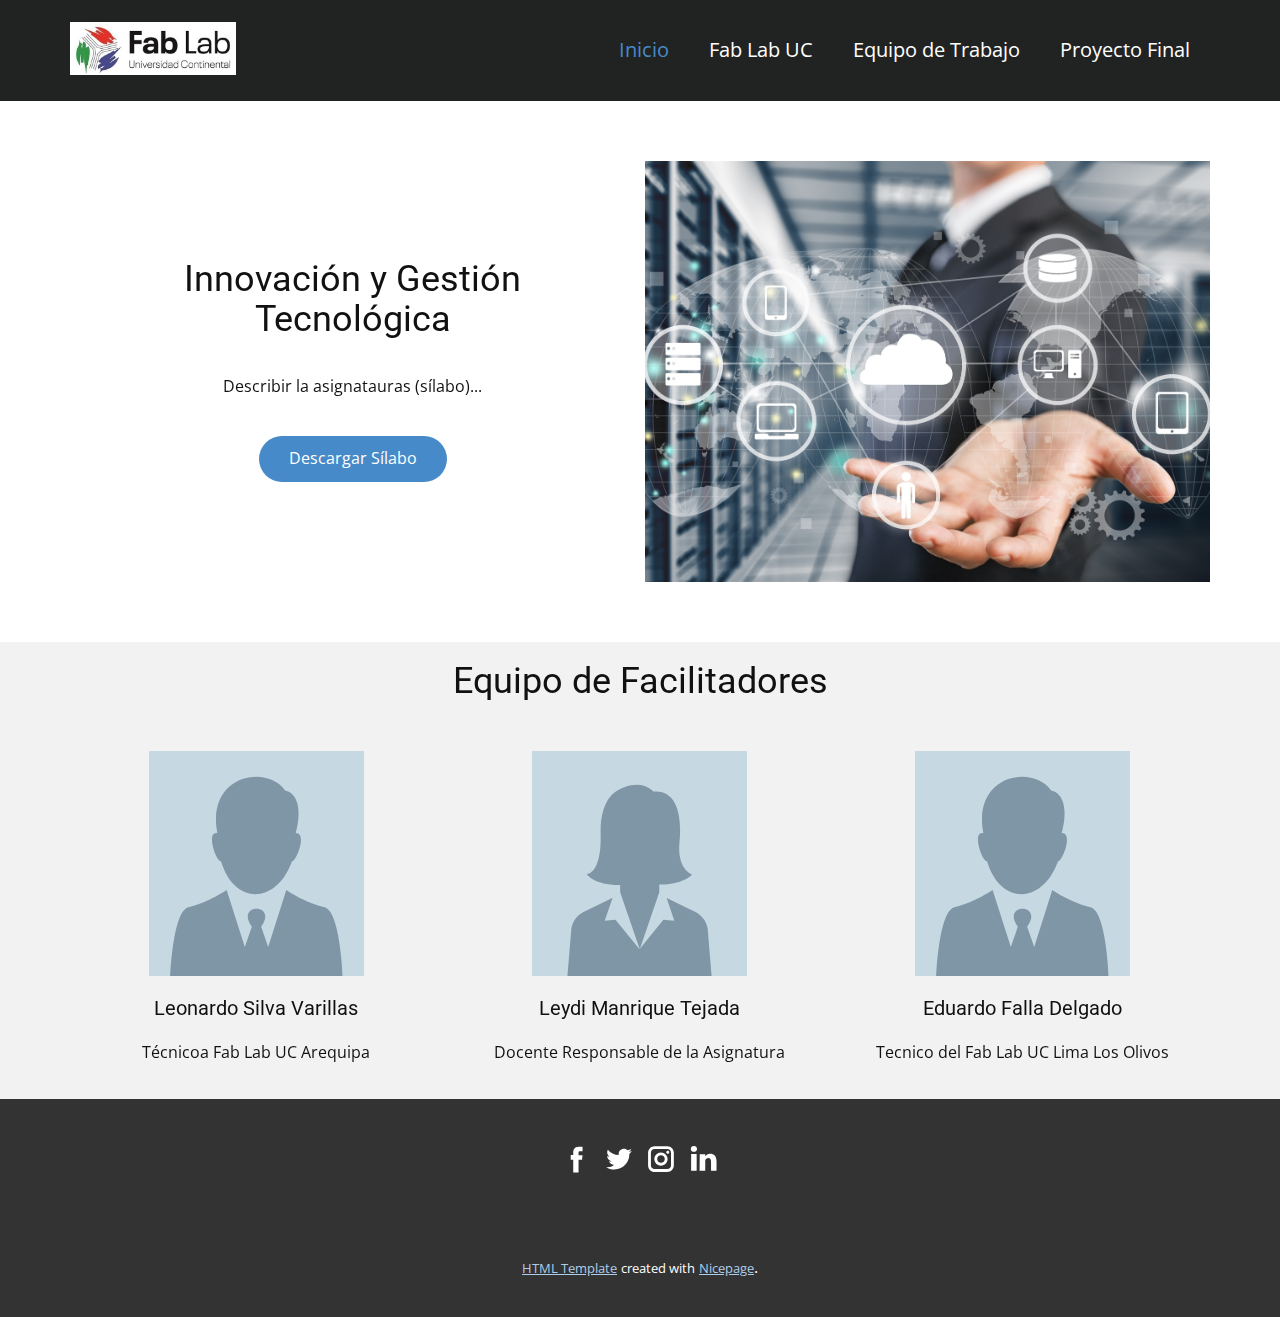
==== commit 38554bcf: "5" ====
--- a/Inicio.html
+++ b/Inicio.html
@@ -3,7 +3,7 @@
   <head>
     <meta name="viewport" content="width=device-width, initial-scale=1.0">
     <meta charset="utf-8">
-    <meta name="keywords" content="Innovación y Gestión Tecnológica, Equipo Facilitador">
+    <meta name="keywords" content="Innovación y Gestión Tecnológica, Equipo de Facilitadores">
     <meta name="description" content="">
     <meta name="page_type" content="np-template-header-footer-from-plugin">
     <title>Inicio</title>
@@ -19,7 +19,7 @@
     <script type="application/ld+json">{
 		"@context": "http://schema.org",
 		"@type": "Organization",
-		"name": "Innovación Gestión Tecnológico",
+		"name": "Innovación Gestión Tecnológica",
 		"url": "index.html",
 		"logo": "images/Logofluc.jpg",
 		"sameAs": []
@@ -30,12 +30,12 @@
     <link rel="canonical" href="index.html">
     <meta property="og:url" content="index.html">
   </head>
-  <body class="u-body"><header class="u-clearfix u-header u-palette-4-light-2 u-header" id="sec-b1ee"><div class="u-clearfix u-sheet u-sheet-1">
+  <body class="u-body"><header class="u-clearfix u-custom-color-1 u-header u-header" id="sec-7a8f"><div class="u-clearfix u-sheet u-sheet-1">
         <a href="https://nicepage.com" class="u-image u-logo u-image-1">
-          <img src="images/Logofluc.jpg" class="u-logo-image u-logo-image-1" data-image-width="188.1819">
+          <img src="images/Logofluc.jpg" class="u-logo-image u-logo-image-1" data-image-width="166.4">
         </a>
         <nav class="u-menu u-menu-dropdown u-offcanvas u-menu-1">
-          <div class="menu-collapse" style="font-size: 1rem; letter-spacing: 0;">
+          <div class="menu-collapse" style="font-size: 1.25rem; letter-spacing: 0;">
             <a class="u-button-style u-custom-left-right-menu-spacing u-custom-padding-bottom u-custom-top-bottom-menu-spacing u-nav-link u-text-active-palette-1-base u-text-hover-palette-2-base" href="#">
               <svg><use xmlns:xlink="http://www.w3.org/1999/xlink" xlink:href="#menu-hamburger"></use></svg>
               <svg version="1.1" xmlns="http://www.w3.org/2000/svg" xmlns:xlink="http://www.w3.org/1999/xlink"><defs><symbol id="menu-hamburger" viewBox="0 0 16 16" style="width: 16px; height: 16px;"><rect y="1" width="16" height="2"></rect><rect y="7" width="16" height="2"></rect><rect y="13" width="16" height="2"></rect>
@@ -44,75 +44,73 @@
             </a>
           </div>
           <div class="u-custom-menu u-nav-container">
-            <ul class="u-nav u-unstyled u-nav-1"><li class="u-nav-item"><a class="u-button-style u-nav-link u-text-active-palette-1-base u-text-hover-palette-2-base" href="Inicio.html" style="padding: 10px 44px;">Inicio</a>
-</li><li class="u-nav-item"><a class="u-button-style u-nav-link u-text-active-palette-1-base u-text-hover-palette-2-base" href="Equipo-de-Trabajo.html" style="padding: 10px 44px;">Equipo Trabajo</a>
-</li><li class="u-nav-item"><a class="u-button-style u-nav-link u-text-active-palette-1-base u-text-hover-palette-2-base" href="Proyecto-Final.html" style="padding: 10px 44px;">Proyecto Final</a>
+            <ul class="u-nav u-unstyled u-nav-1"><li class="u-nav-item"><a class="u-button-style u-nav-link u-text-active-palette-1-base u-text-hover-palette-2-base" href="Inicio.html" style="padding: 10px 20px;">Inicio</a>
+</li><li class="u-nav-item"><a class="u-button-style u-nav-link u-text-active-palette-1-base u-text-hover-palette-2-base" href="Fab-Lab-UC.html" style="padding: 10px 20px;">Fab Lab UC</a>
+</li><li class="u-nav-item"><a class="u-button-style u-nav-link u-text-active-palette-1-base u-text-hover-palette-2-base" href="Equipo-Trabajo.html" style="padding: 10px 20px;">Equipo de Trabajo</a>
+</li><li class="u-nav-item"><a class="u-button-style u-nav-link u-text-active-palette-1-base u-text-hover-palette-2-base" href="Proyecto-Final.html" style="padding: 10px 20px;">Proyecto Final</a>
 </li></ul>
           </div>
           <div class="u-custom-menu u-nav-container-collapse">
             <div class="u-black u-container-style u-inner-container-layout u-opacity u-opacity-95 u-sidenav">
               <div class="u-menu-close"></div>
-              <ul class="u-align-center u-nav u-popupmenu-items u-unstyled u-nav-2"><li class="u-nav-item"><a class="u-button-style u-nav-link" href="Inicio.html" style="padding: 10px 44px;">Inicio</a>
-</li><li class="u-nav-item"><a class="u-button-style u-nav-link" href="Equipo-de-Trabajo.html" style="padding: 10px 44px;">Equipo Trabajo</a>
-</li><li class="u-nav-item"><a class="u-button-style u-nav-link" href="Proyecto-Final.html" style="padding: 10px 44px;">Proyecto Final</a>
+              <ul class="u-align-center u-nav u-popupmenu-items u-unstyled u-nav-2"><li class="u-nav-item"><a class="u-button-style u-nav-link" href="Inicio.html" style="padding: 10px 20px;">Inicio</a>
+</li><li class="u-nav-item"><a class="u-button-style u-nav-link" href="Fab-Lab-UC.html" style="padding: 10px 20px;">Fab Lab UC</a>
+</li><li class="u-nav-item"><a class="u-button-style u-nav-link" href="Equipo-Trabajo.html" style="padding: 10px 20px;">Equipo de Trabajo</a>
+</li><li class="u-nav-item"><a class="u-button-style u-nav-link" href="Proyecto-Final.html" style="padding: 10px 20px;">Proyecto Final</a>
 </li></ul>
             </div>
             <div class="u-black u-menu-overlay u-opacity u-opacity-70"></div>
           </div>
         </nav>
       </div></header>
-    <section class="u-clearfix u-video u-section-1" id="sec-df22">
+    <section class="u-clearfix u-video u-section-1" id="sec-3e96">
       <div style="" class="u-background-video u-expanded u-video-cover">
-        <div style=" position: absolute;width:178%;left:-39%;height:178%;top:-39%" class="embed-responsive">
+        <div style=" position: absolute;width:100%;left:0%;height:463%;top:-182%" class="embed-responsive">
           <iframe style="position: absolute;top: 0;left: 0;width: 100%;height: 100%;" class="embed-responsive-item" src="https://www.youtube.com/embed/B9YKnNtFqds?playlist=B9YKnNtFqds&amp;loop=1&amp;mute=1&amp;showinfo=0&amp;controls=0&amp;start=0&amp;autoplay=1" frameborder="0" allowfullscreen=""></iframe>
         </div>
       </div>
       <div class="u-clearfix u-sheet u-sheet-1">
-        <div class="u-clearfix u-expanded-width u-gutter-50 u-layout-wrap u-layout-wrap-1">
-          <div class="u-layout">
-            <div class="u-layout-row">
-              <div class="u-align-left u-container-style u-layout-cell u-left-cell u-size-30 u-video u-video-1">
-                <div class="u-background-video u-expanded" style="">
-                  <div style=" position: absolute;width:178%;left:-39%;height:178%;top:-39%" class="embed-responsive">
-                    <iframe style="position: absolute;top: 0;left: 0;width: 100%;height: 100%;" class="embed-responsive-item" src="https://www.youtube.com/embed/5bxxd_t7UIE?playlist=5bxxd_t7UIE&amp;loop=1&amp;mute=1&amp;showinfo=0&amp;controls=0&amp;start=0&amp;autoplay=1" frameborder="0" allowfullscreen=""></iframe>
-                  </div>
+        <div class="u-clearfix u-expanded-width u-gutter-10 u-layout-wrap u-layout-wrap-1">
+          <div class="u-layout" style="">
+            <div class="u-layout-row" style="">
+              <div class="u-container-style u-layout-cell u-left-cell u-size-30 u-size-xs-60 u-layout-cell-1" src="">
+                <div class="u-container-layout u-valign-middle u-container-layout-1">
+                  <h2 class="u-align-center u-text u-text-1">Innovación y Gestión Tecnológica</h2>
+                  <p class="u-align-center u-text u-text-2">Describir la asignatauras (sílabo)...</p>
+                  <a href="https://nicepage.com" class="u-border-radius-50 u-btn u-btn-round u-button-style u-btn-1">Descargar Sílabo</a>
                 </div>
-                <div class="u-container-layout u-container-layout-1"></div>
               </div>
-              <div class="u-align-left u-container-style u-layout-cell u-right-cell u-size-30 u-layout-cell-2">
-                <div class="u-container-layout u-valign-middle u-container-layout-2">
-                  <h2 class="u-text u-text-1">Innovación y Gestión Tecnológica</h2>
-                  <p class="u-text u-text-2">Descripcion de la Asignatura....</p>
-                </div>
+              <div class="u-container-style u-image u-layout-cell u-right-cell u-size-30 u-size-xs-60 u-image-1" src="" data-image-width="150" data-image-height="97">
+                <div class="u-container-layout u-container-layout-2" src=""></div>
               </div>
             </div>
           </div>
         </div>
-        <h2 class="u-text u-text-default u-text-3">Equipo Facilitador</h2>
       </div>
     </section>
-    <section class="u-align-center u-clearfix u-grey-5 u-section-2" id="sec-2062">
+    <section class="u-align-center u-clearfix u-grey-5 u-section-2" id="sec-1c17">
       <div class="u-clearfix u-sheet u-sheet-1">
+        <h2 class="u-text u-text-default u-text-1">Equipo de Facilitadores</h2>
         <div class="u-expanded-width u-list u-repeater u-list-1">
           <div class="u-container-style u-list-item u-repeater-item">
             <div class="u-container-layout u-similar-container u-valign-top u-container-layout-1">
-              <img alt="" class="u-image u-image-default u-image-1" data-image-width="500" data-image-height="500" src="images/1.svg">
-              <h5 class="u-align-center u-text u-text-1">Leonardo Silva Varillas</h5>
-              <p class="u-align-center u-text u-text-2">Tecnico del Fab Lab UC Arequipa</p>
+              <img alt="" class="u-image u-image-default u-image-1" data-image-width="500" data-image-height="500" src="images/2.svg">
+              <h5 class="u-align-center u-text u-text-2">Leonardo Silva Varillas</h5>
+              <p class="u-align-center u-text u-text-3">Técnicoa Fab Lab UC Arequipa</p>
             </div>
           </div>
           <div class="u-align-center u-container-style u-list-item u-repeater-item">
             <div class="u-container-layout u-similar-container u-valign-top u-container-layout-2">
-              <img alt="" class="u-image u-image-default u-image-2" data-image-width="500" data-image-height="500" src="images/2.svg">
-              <h5 class="u-text u-text-3">Leydi Manrique Tejada</h5>
-              <p class="u-text u-text-4">Docente Responsable de la Asignatura</p>
+              <img alt="" class="u-image u-image-default u-image-2" data-image-width="500" data-image-height="500" src="images/3.svg">
+              <h5 class="u-text u-text-4">Leydi Manrique Tejada</h5>
+              <p class="u-text u-text-5">Docente Responsable de la Asignatura</p>
             </div>
           </div>
-          <div class="u-container-style u-list-item u-repeater-item">
+          <div class="u-align-center u-container-style u-list-item u-repeater-item">
             <div class="u-container-layout u-similar-container u-valign-top u-container-layout-3">
-              <img alt="" class="u-image u-image-default u-image-3" data-image-width="500" data-image-height="500" src="images/1.svg">
-              <h5 class="u-align-center u-text u-text-5">Juan Diego Cerron Salcedo</h5>
-              <p class="u-align-center u-text u-text-6">Coordinador General de los Fab Labs UC</p>
+              <img alt="" class="u-image u-image-default u-image-3" data-image-width="500" data-image-height="500" src="images/2.svg">
+              <h5 class="u-text u-text-6">Eduardo Falla Delgado</h5>
+              <p class="u-text u-text-7">Tecnico del Fab Lab UC Lima Los Olivos</p>
             </div>
           </div>
         </div>
@@ -120,30 +118,30 @@
     </section>
     
     
-    <footer class="u-clearfix u-footer u-grey-80" id="sec-8f61"><div class="u-clearfix u-sheet u-sheet-1">
+    <footer class="u-clearfix u-footer u-grey-80" id="sec-4649"><div class="u-clearfix u-sheet u-sheet-1">
         <div class="u-align-left u-social-icons u-spacing-10 u-social-icons-1">
           <a class="u-social-url" target="_blank" href="">
             <span class="u-icon u-icon-circle u-social-facebook u-social-type-logo u-icon-1">
-              <svg class="u-svg-link" preserveAspectRatio="xMidYMin slice" viewBox="0 0 112 112" style=""><use xmlns:xlink="http://www.w3.org/1999/xlink" xlink:href="#svg-27df"></use></svg>
-              <svg xmlns="http://www.w3.org/2000/svg" xmlns:xlink="http://www.w3.org/1999/xlink" version="1.1" xml:space="preserve" class="u-svg-content" viewBox="0 0 112 112" x="0px" y="0px" id="svg-27df"><path d="M75.5,28.8H65.4c-1.5,0-4,0.9-4,4.3v9.4h13.9l-1.5,15.8H61.4v45.1H42.8V58.3h-8.8V42.4h8.8V32.2 c0-7.4,3.4-18.8,18.8-18.8h13.8v15.4H75.5z"></path></svg>
+              <svg class="u-svg-link" preserveAspectRatio="xMidYMin slice" viewBox="0 0 112 112" style=""><use xmlns:xlink="http://www.w3.org/1999/xlink" xlink:href="#svg-6742"></use></svg>
+              <svg xmlns="http://www.w3.org/2000/svg" xmlns:xlink="http://www.w3.org/1999/xlink" version="1.1" xml:space="preserve" class="u-svg-content" viewBox="0 0 112 112" x="0px" y="0px" id="svg-6742"><path d="M75.5,28.8H65.4c-1.5,0-4,0.9-4,4.3v9.4h13.9l-1.5,15.8H61.4v45.1H42.8V58.3h-8.8V42.4h8.8V32.2 c0-7.4,3.4-18.8,18.8-18.8h13.8v15.4H75.5z"></path></svg>
             </span>
           </a>
           <a class="u-social-url" target="_blank" href="">
             <span class="u-icon u-icon-circle u-social-twitter u-social-type-logo u-icon-2">
-              <svg class="u-svg-link" preserveAspectRatio="xMidYMin slice" viewBox="0 0 112 112" style=""><use xmlns:xlink="http://www.w3.org/1999/xlink" xlink:href="#svg-16a1"></use></svg>
-              <svg xmlns="http://www.w3.org/2000/svg" xmlns:xlink="http://www.w3.org/1999/xlink" version="1.1" xml:space="preserve" class="u-svg-content" viewBox="0 0 112 112" x="0px" y="0px" id="svg-16a1"><path d="M92.2,38.2c0,0.8,0,1.6,0,2.3c0,24.3-18.6,52.4-52.6,52.4c-10.6,0.1-20.2-2.9-28.5-8.2 c1.4,0.2,2.9,0.2,4.4,0.2c8.7,0,16.7-2.9,23-7.9c-8.1-0.2-14.9-5.5-17.3-12.8c1.1,0.2,2.4,0.2,3.4,0.2c1.6,0,3.3-0.2,4.8-0.7 c-8.4-1.6-14.9-9.2-14.9-18c0-0.2,0-0.2,0-0.2c2.5,1.4,5.4,2.2,8.4,2.3c-5-3.3-8.3-8.9-8.3-15.4c0-3.4,1-6.5,2.5-9.2 c9.1,11.1,22.7,18.5,38,19.2c-0.2-1.4-0.4-2.8-0.4-4.3c0.1-10,8.3-18.2,18.5-18.2c5.4,0,10.1,2.2,13.5,5.7c4.3-0.8,8.1-2.3,11.7-4.5 c-1.4,4.3-4.3,7.9-8.1,10.1c3.7-0.4,7.3-1.4,10.6-2.9C98.9,32.3,95.7,35.5,92.2,38.2z"></path></svg>
+              <svg class="u-svg-link" preserveAspectRatio="xMidYMin slice" viewBox="0 0 112 112" style=""><use xmlns:xlink="http://www.w3.org/1999/xlink" xlink:href="#svg-a456"></use></svg>
+              <svg xmlns="http://www.w3.org/2000/svg" xmlns:xlink="http://www.w3.org/1999/xlink" version="1.1" xml:space="preserve" class="u-svg-content" viewBox="0 0 112 112" x="0px" y="0px" id="svg-a456"><path d="M92.2,38.2c0,0.8,0,1.6,0,2.3c0,24.3-18.6,52.4-52.6,52.4c-10.6,0.1-20.2-2.9-28.5-8.2 c1.4,0.2,2.9,0.2,4.4,0.2c8.7,0,16.7-2.9,23-7.9c-8.1-0.2-14.9-5.5-17.3-12.8c1.1,0.2,2.4,0.2,3.4,0.2c1.6,0,3.3-0.2,4.8-0.7 c-8.4-1.6-14.9-9.2-14.9-18c0-0.2,0-0.2,0-0.2c2.5,1.4,5.4,2.2,8.4,2.3c-5-3.3-8.3-8.9-8.3-15.4c0-3.4,1-6.5,2.5-9.2 c9.1,11.1,22.7,18.5,38,19.2c-0.2-1.4-0.4-2.8-0.4-4.3c0.1-10,8.3-18.2,18.5-18.2c5.4,0,10.1,2.2,13.5,5.7c4.3-0.8,8.1-2.3,11.7-4.5 c-1.4,4.3-4.3,7.9-8.1,10.1c3.7-0.4,7.3-1.4,10.6-2.9C98.9,32.3,95.7,35.5,92.2,38.2z"></path></svg>
             </span>
           </a>
           <a class="u-social-url" target="_blank" href="">
             <span class="u-icon u-icon-circle u-social-instagram u-social-type-logo u-icon-3">
-              <svg class="u-svg-link" preserveAspectRatio="xMidYMin slice" viewBox="0 0 112 112" style=""><use xmlns:xlink="http://www.w3.org/1999/xlink" xlink:href="#svg-3f46"></use></svg>
-              <svg xmlns="http://www.w3.org/2000/svg" xmlns:xlink="http://www.w3.org/1999/xlink" version="1.1" xml:space="preserve" class="u-svg-content" viewBox="0 0 112 112" x="0px" y="0px" id="svg-3f46"><path d="M55.9,32.9c-12.8,0-23.2,10.4-23.2,23.2s10.4,23.2,23.2,23.2s23.2-10.4,23.2-23.2S68.7,32.9,55.9,32.9z M55.9,69.4c-7.4,0-13.3-6-13.3-13.3c-0.1-7.4,6-13.3,13.3-13.3s13.3,6,13.3,13.3C69.3,63.5,63.3,69.4,55.9,69.4z"></path><path d="M79.7,26.8c-3,0-5.4,2.5-5.4,5.4s2.5,5.4,5.4,5.4c3,0,5.4-2.5,5.4-5.4S82.7,26.8,79.7,26.8z"></path><path d="M78.2,11H33.5C21,11,10.8,21.3,10.8,33.7v44.7c0,12.6,10.2,22.8,22.7,22.8h44.7c12.6,0,22.7-10.2,22.7-22.7 V33.7C100.8,21.1,90.6,11,78.2,11z M91,78.4c0,7.1-5.8,12.8-12.8,12.8H33.5c-7.1,0-12.8-5.8-12.8-12.8V33.7 c0-7.1,5.8-12.8,12.8-12.8h44.7c7.1,0,12.8,5.8,12.8,12.8V78.4z"></path></svg>
+              <svg class="u-svg-link" preserveAspectRatio="xMidYMin slice" viewBox="0 0 112 112" style=""><use xmlns:xlink="http://www.w3.org/1999/xlink" xlink:href="#svg-5d5e"></use></svg>
+              <svg xmlns="http://www.w3.org/2000/svg" xmlns:xlink="http://www.w3.org/1999/xlink" version="1.1" xml:space="preserve" class="u-svg-content" viewBox="0 0 112 112" x="0px" y="0px" id="svg-5d5e"><path d="M55.9,32.9c-12.8,0-23.2,10.4-23.2,23.2s10.4,23.2,23.2,23.2s23.2-10.4,23.2-23.2S68.7,32.9,55.9,32.9z M55.9,69.4c-7.4,0-13.3-6-13.3-13.3c-0.1-7.4,6-13.3,13.3-13.3s13.3,6,13.3,13.3C69.3,63.5,63.3,69.4,55.9,69.4z"></path><path d="M79.7,26.8c-3,0-5.4,2.5-5.4,5.4s2.5,5.4,5.4,5.4c3,0,5.4-2.5,5.4-5.4S82.7,26.8,79.7,26.8z"></path><path d="M78.2,11H33.5C21,11,10.8,21.3,10.8,33.7v44.7c0,12.6,10.2,22.8,22.7,22.8h44.7c12.6,0,22.7-10.2,22.7-22.7 V33.7C100.8,21.1,90.6,11,78.2,11z M91,78.4c0,7.1-5.8,12.8-12.8,12.8H33.5c-7.1,0-12.8-5.8-12.8-12.8V33.7 c0-7.1,5.8-12.8,12.8-12.8h44.7c7.1,0,12.8,5.8,12.8,12.8V78.4z"></path></svg>
             </span>
           </a>
           <a class="u-social-url" target="_blank" href="">
             <span class="u-icon u-icon-circle u-social-linkedin u-social-type-logo u-icon-4">
-              <svg class="u-svg-link" preserveAspectRatio="xMidYMin slice" viewBox="0 0 112 112" style=""><use xmlns:xlink="http://www.w3.org/1999/xlink" xlink:href="#svg-65ee"></use></svg>
-              <svg xmlns="http://www.w3.org/2000/svg" xmlns:xlink="http://www.w3.org/1999/xlink" version="1.1" xml:space="preserve" class="u-svg-content" viewBox="0 0 112 112" x="0px" y="0px" id="svg-65ee"><path d="M33.8,96.8H14.5v-58h19.3V96.8z M24.1,30.9L24.1,30.9c-6.6,0-10.8-4.5-10.8-10.1c0-5.8,4.3-10.1,10.9-10.1 S34.9,15,35.1,20.8C35.1,26.4,30.8,30.9,24.1,30.9z M103.3,96.8H84.1v-31c0-7.8-2.7-13.1-9.8-13.1c-5.3,0-8.5,3.6-9.9,7.1 c-0.6,1.3-0.6,3-0.6,4.8V97H44.5c0,0,0.3-52.6,0-58h19.3v8.2c2.6-3.9,7.2-9.6,17.4-9.6c12.7,0,22.2,8.4,22.2,26.1V96.8z"></path></svg>
+              <svg class="u-svg-link" preserveAspectRatio="xMidYMin slice" viewBox="0 0 112 112" style=""><use xmlns:xlink="http://www.w3.org/1999/xlink" xlink:href="#svg-68c7"></use></svg>
+              <svg xmlns="http://www.w3.org/2000/svg" xmlns:xlink="http://www.w3.org/1999/xlink" version="1.1" xml:space="preserve" class="u-svg-content" viewBox="0 0 112 112" x="0px" y="0px" id="svg-68c7"><path d="M33.8,96.8H14.5v-58h19.3V96.8z M24.1,30.9L24.1,30.9c-6.6,0-10.8-4.5-10.8-10.1c0-5.8,4.3-10.1,10.9-10.1 S34.9,15,35.1,20.8C35.1,26.4,30.8,30.9,24.1,30.9z M103.3,96.8H84.1v-31c0-7.8-2.7-13.1-9.8-13.1c-5.3,0-8.5,3.6-9.9,7.1 c-0.6,1.3-0.6,3-0.6,4.8V97H44.5c0,0,0.3-52.6,0-58h19.3v8.2c2.6-3.9,7.2-9.6,17.4-9.6c12.7,0,22.2,8.4,22.2,26.1V96.8z"></path></svg>
             </span>
           </a>
         </div>
--- a/nicepage.css
+++ b/nicepage.css
@@ -29539,7 +29539,304 @@
 /*# sourceMappingURL=nicepage.css.map*/
 /*begin-variables sitestylecss*/
 
-
+.u-custom-color-1,
+        .u-body.u-custom-color-1,
+        .u-container-style.u-custom-color-1:before,
+        .u-table-alt-custom-color-1 tr:nth-child(even)
+        {
+            color: #ffffff;
+            background-color: #212322;
+        }
+
+        .u-button-style.u-custom-color-1,
+        .u-button-style.u-custom-color-1[class*="u-border-"]
+        {
+            color: #ffffff !important;
+            background-color: #212322 !important;
+        }
+
+        .u-button-style.u-custom-color-1:hover,
+        .u-button-style.u-custom-color-1[class*="u-border-"]:hover,
+        .u-button-style.u-custom-color-1:focus,
+        .u-button-style.u-custom-color-1[class*="u-border-"]:focus,
+        .u-button-style.u-button-style.u-custom-color-1:active,
+        .u-button-style.u-button-style.u-custom-color-1[class*="u-border-"]:active,
+        .u-button-style.u-button-style.u-custom-color-1.active,
+        .u-button-style.u-button-style.u-custom-color-1[class*="u-border-"].active
+        {
+            color: #ffffff !important;
+            background-color: #1e201f !important;
+        }
+
+        .u-hover-custom-color-1:hover,
+        .u-hover-custom-color-1[class*="u-border-"]:hover,
+        .u-hover-custom-color-1:focus,
+        .u-hover-custom-color-1[class*="u-border-"]:focus,
+        a.u-button-style.u-hover-custom-color-1:hover,
+        a.u-button-style.u-hover-custom-color-1[class*="u-border-"]:hover,
+        a.u-button-style.u-hover-custom-color-1:focus,
+        a.u-button-style.u-hover-custom-color-1[class*="u-border-"]:focus,
+        a.u-button-style.u-button-style.u-active-custom-color-1:active,
+        a.u-button-style.u-button-style.u-active-custom-color-1[class*="u-border-"]:active,
+        a.u-button-style.u-button-style.u-active-custom-color-1.active,
+        a.u-button-style.u-button-style.u-active-custom-color-1[class*="u-border-"].active
+        {
+            color: #ffffff !important;
+            background-color: #212322 !important;
+        }
+
+        a.u-link.u-hover-custom-color-1:hover {
+            color: #212322 !important;
+        }
+
+        
+        
+        .u-custom-color-2,
+        .u-body.u-custom-color-2,
+        .u-container-style.u-custom-color-2:before,
+        .u-table-alt-custom-color-2 tr:nth-child(even)
+        {
+            color: #ffffff;
+            background-color: #6802c1;
+        }
+
+        .u-button-style.u-custom-color-2,
+        .u-button-style.u-custom-color-2[class*="u-border-"]
+        {
+            color: #ffffff !important;
+            background-color: #6802c1 !important;
+        }
+
+        .u-button-style.u-custom-color-2:hover,
+        .u-button-style.u-custom-color-2[class*="u-border-"]:hover,
+        .u-button-style.u-custom-color-2:focus,
+        .u-button-style.u-custom-color-2[class*="u-border-"]:focus,
+        .u-button-style.u-button-style.u-custom-color-2:active,
+        .u-button-style.u-button-style.u-custom-color-2[class*="u-border-"]:active,
+        .u-button-style.u-button-style.u-custom-color-2.active,
+        .u-button-style.u-button-style.u-custom-color-2[class*="u-border-"].active
+        {
+            color: #ffffff !important;
+            background-color: #5e02ae !important;
+        }
+
+        .u-hover-custom-color-2:hover,
+        .u-hover-custom-color-2[class*="u-border-"]:hover,
+        .u-hover-custom-color-2:focus,
+        .u-hover-custom-color-2[class*="u-border-"]:focus,
+        a.u-button-style.u-hover-custom-color-2:hover,
+        a.u-button-style.u-hover-custom-color-2[class*="u-border-"]:hover,
+        a.u-button-style.u-hover-custom-color-2:focus,
+        a.u-button-style.u-hover-custom-color-2[class*="u-border-"]:focus,
+        a.u-button-style.u-button-style.u-active-custom-color-2:active,
+        a.u-button-style.u-button-style.u-active-custom-color-2[class*="u-border-"]:active,
+        a.u-button-style.u-button-style.u-active-custom-color-2.active,
+        a.u-button-style.u-button-style.u-active-custom-color-2[class*="u-border-"].active
+        {
+            color: #ffffff !important;
+            background-color: #6802c1 !important;
+        }
+
+        a.u-link.u-hover-custom-color-2:hover {
+            color: #6802c1 !important;
+        }
+
+        
+
+        
+        .u-border-custom-color-1,
+        .u-separator-custom-color-1:after
+        {
+            border-color: #212322;
+            stroke: #212322;
+        }
+
+        .u-button-style.u-border-custom-color-1
+        {
+            border-color: #212322 !important;
+            color: #212322 !important;
+            background-color: transparent !important;
+        }
+
+        .u-button-style.u-border-custom-color-1:hover,
+        .u-button-style.u-border-custom-color-1:focus
+        {
+            border-color: #1e201f !important;
+            color: #1e201f !important;
+            background-color: transparent !important;
+        }
+
+        .u-border-hover-custom-color-1:hover,
+        .u-border-hover-custom-color-1:focus,
+        a.u-button-style.u-border-hover-custom-color-1:hover,
+        a.u-button-style.u-border-hover-custom-color-1:focus,
+        a.u-button-style.u-button-style.u-border-active-custom-color-1:active,
+        a.u-button-style.u-button-style.u-border-active-custom-color-1.active
+        {
+            color: #212322 !important;
+            border-color: #212322 !important;
+        }
+
+        .u-link.u-border-custom-color-1[class*="u-border-"]
+        {
+            border-color: #212322 !important;
+        }
+
+        .u-link.u-border-custom-color-1[class*="u-border-"]:hover
+        {
+            border-color: #1e201f !important;
+        }
+        
+        
+        .u-border-custom-color-2,
+        .u-separator-custom-color-2:after
+        {
+            border-color: #6802c1;
+            stroke: #6802c1;
+        }
+
+        .u-button-style.u-border-custom-color-2
+        {
+            border-color: #6802c1 !important;
+            color: #6802c1 !important;
+            background-color: transparent !important;
+        }
+
+        .u-button-style.u-border-custom-color-2:hover,
+        .u-button-style.u-border-custom-color-2:focus
+        {
+            border-color: #5e02ae !important;
+            color: #5e02ae !important;
+            background-color: transparent !important;
+        }
+
+        .u-border-hover-custom-color-2:hover,
+        .u-border-hover-custom-color-2:focus,
+        a.u-button-style.u-border-hover-custom-color-2:hover,
+        a.u-button-style.u-border-hover-custom-color-2:focus,
+        a.u-button-style.u-button-style.u-border-active-custom-color-2:active,
+        a.u-button-style.u-button-style.u-border-active-custom-color-2.active
+        {
+            color: #6802c1 !important;
+            border-color: #6802c1 !important;
+        }
+
+        .u-link.u-border-custom-color-2[class*="u-border-"]
+        {
+            border-color: #6802c1 !important;
+        }
+
+        .u-link.u-border-custom-color-2[class*="u-border-"]:hover
+        {
+            border-color: #5e02ae !important;
+        }
+        
+
+        
+        .u-text-custom-color-1,
+        a.u-button-style.u-text-custom-color-1,
+        a.u-button-style.u-text-custom-color-1[class*="u-border-"]
+        {
+            color: #212322 !important;
+        }
+
+        a.u-button-style.u-text-custom-color-1:hover,
+        a.u-button-style.u-text-custom-color-1[class*="u-border-"]:hover,
+        a.u-button-style.u-text-custom-color-1:focus,
+        a.u-button-style.u-text-custom-color-1[class*="u-border-"]:focus,
+        a.u-button-style.u-button-style.u-text-custom-color-1:active,
+        a.u-button-style.u-button-style.u-text-custom-color-1[class*="u-border-"]:active,
+        a.u-button-style.u-button-style.u-text-custom-color-1.active,
+        a.u-button-style.u-button-style.u-text-custom-color-1[class*="u-border-"].active
+        {
+            color: #1e201f !important;
+        }
+
+        a.u-button-style.u-button-style.u-text-hover-custom-color-1:hover,
+        a.u-button-style.u-button-style.u-text-hover-custom-color-1[class*="u-border-"]:hover,
+        a.u-button-style.u-button-style.u-text-hover-custom-color-1:focus,
+        a.u-button-style.u-button-style.u-text-hover-custom-color-1[class*="u-border-"]:focus,
+        a.u-button-style.u-button-style.u-button-style.u-text-active-custom-color-1:active,
+        a.u-button-style.u-button-style.u-button-style.u-text-active-custom-color-1[class*="u-border-"]:active,
+        a.u-button-style.u-button-style.u-button-style.u-text-active-custom-color-1.active,
+        a.u-button-style.u-button-style.u-button-style.u-text-active-custom-color-1[class*="u-border-"].active,
+        :not(.level-2) > .u-nav > .u-nav-item > a.u-nav-link.u-text-hover-custom-color-1:hover,
+        :not(.level-2) > .u-nav > .u-nav-item > a.u-nav-link.u-nav-link.u-text-active-custom-color-1.active,
+        .u-popupmenu-items.u-text-hover-custom-color-1 .u-nav-link:hover,
+        .u-popupmenu-items.u-popupmenu-items.u-text-active-custom-color-1 .u-nav-link.active
+        {
+            color: #212322 !important;
+        }
+
+        .u-text-custom-color-1 svg,
+        .u-text-hover-custom-color-1:hover svg,
+        .u-text-hover-custom-color-1:focus svg
+        {
+            fill: #212322;
+        }
+
+        .u-link.u-text-custom-color-1:hover
+        {
+            color: #1e201f !important;
+        }
+
+        a.u-link.u-text-hover-custom-color-1:hover
+        {
+            color: #212322 !important;
+        }
+        
+        
+        .u-text-custom-color-2,
+        a.u-button-style.u-text-custom-color-2,
+        a.u-button-style.u-text-custom-color-2[class*="u-border-"]
+        {
+            color: #6802c1 !important;
+        }
+
+        a.u-button-style.u-text-custom-color-2:hover,
+        a.u-button-style.u-text-custom-color-2[class*="u-border-"]:hover,
+        a.u-button-style.u-text-custom-color-2:focus,
+        a.u-button-style.u-text-custom-color-2[class*="u-border-"]:focus,
+        a.u-button-style.u-button-style.u-text-custom-color-2:active,
+        a.u-button-style.u-button-style.u-text-custom-color-2[class*="u-border-"]:active,
+        a.u-button-style.u-button-style.u-text-custom-color-2.active,
+        a.u-button-style.u-button-style.u-text-custom-color-2[class*="u-border-"].active
+        {
+            color: #5e02ae !important;
+        }
+
+        a.u-button-style.u-button-style.u-text-hover-custom-color-2:hover,
+        a.u-button-style.u-button-style.u-text-hover-custom-color-2[class*="u-border-"]:hover,
+        a.u-button-style.u-button-style.u-text-hover-custom-color-2:focus,
+        a.u-button-style.u-button-style.u-text-hover-custom-color-2[class*="u-border-"]:focus,
+        a.u-button-style.u-button-style.u-button-style.u-text-active-custom-color-2:active,
+        a.u-button-style.u-button-style.u-button-style.u-text-active-custom-color-2[class*="u-border-"]:active,
+        a.u-button-style.u-button-style.u-button-style.u-text-active-custom-color-2.active,
+        a.u-button-style.u-button-style.u-button-style.u-text-active-custom-color-2[class*="u-border-"].active,
+        :not(.level-2) > .u-nav > .u-nav-item > a.u-nav-link.u-text-hover-custom-color-2:hover,
+        :not(.level-2) > .u-nav > .u-nav-item > a.u-nav-link.u-nav-link.u-text-active-custom-color-2.active,
+        .u-popupmenu-items.u-text-hover-custom-color-2 .u-nav-link:hover,
+        .u-popupmenu-items.u-popupmenu-items.u-text-active-custom-color-2 .u-nav-link.active
+        {
+            color: #6802c1 !important;
+        }
+
+        .u-text-custom-color-2 svg,
+        .u-text-hover-custom-color-2:hover svg,
+        .u-text-hover-custom-color-2:focus svg
+        {
+            fill: #6802c1;
+        }
+
+        .u-link.u-text-custom-color-2:hover
+        {
+            color: #5e02ae !important;
+        }
+
+        a.u-link.u-text-hover-custom-color-2:hover
+        {
+            color: #6802c1 !important;
+        }
 
     
 
@@ -29789,25 +30086,25 @@
     /** color-rules **/
 
     /** alt-color-rules **/
-    .u-body-color a,.u-palette-1-base a,.u-palette-1-dark-3 a,.u-palette-1-dark-2 a,.u-palette-1-dark-1 a,.u-palette-1 a,.u-palette-1-light-1 a,.u-palette-2-base a,.u-palette-2-dark-3 a,.u-palette-2-dark-2 a,.u-palette-2-dark-1 a,.u-palette-2 a,.u-palette-2-light-1 a,.u-palette-3-dark-3 a,.u-palette-3-dark-2 a,.u-palette-3-dark-1 a,.u-palette-4-base a,.u-palette-4-dark-3 a,.u-palette-4-dark-2 a,.u-palette-4-dark-1 a,.u-palette-5-dark-3 a,.u-palette-5-dark-2 a,.u-palette-5-dark-1 a,.u-grey-40 a,.u-grey-30 a,.u-grey-90 a,.u-grey-80 a,.u-grey-75 a,.u-black a,.u-grey-70 a,.u-grey-60 a,.u-grey-50 a,.u-grey-dark-3 a,.u-grey-dark-2 a,.u-grey-dark-1 a,.u-grey a,.u-shading a,.u-overlap-contrast .u-header a:not(.u-nav-link):not(.u-btn)
+    .u-custom-color-1 a,.u-custom-color-2 a,.u-body-color a,.u-palette-1-base a,.u-palette-1-dark-3 a,.u-palette-1-dark-2 a,.u-palette-1-dark-1 a,.u-palette-1 a,.u-palette-1-light-1 a,.u-palette-2-base a,.u-palette-2-dark-3 a,.u-palette-2-dark-2 a,.u-palette-2-dark-1 a,.u-palette-2 a,.u-palette-2-light-1 a,.u-palette-3-dark-3 a,.u-palette-3-dark-2 a,.u-palette-3-dark-1 a,.u-palette-4-base a,.u-palette-4-dark-3 a,.u-palette-4-dark-2 a,.u-palette-4-dark-1 a,.u-palette-5-dark-3 a,.u-palette-5-dark-2 a,.u-palette-5-dark-1 a,.u-grey-40 a,.u-grey-30 a,.u-grey-90 a,.u-grey-80 a,.u-grey-75 a,.u-black a,.u-grey-70 a,.u-grey-60 a,.u-grey-50 a,.u-grey-dark-3 a,.u-grey-dark-2 a,.u-grey-dark-1 a,.u-grey a,.u-shading a,.u-overlap-contrast .u-header a:not(.u-nav-link):not(.u-btn)
     {
         color: #adcce9;
     }
-    .u-body-color a:hover,.u-palette-1-base a:hover,.u-palette-1-dark-3 a:hover,.u-palette-1-dark-2 a:hover,.u-palette-1-dark-1 a:hover,.u-palette-1 a:hover,.u-palette-1-light-1 a:hover,.u-palette-2-base a:hover,.u-palette-2-dark-3 a:hover,.u-palette-2-dark-2 a:hover,.u-palette-2-dark-1 a:hover,.u-palette-2 a:hover,.u-palette-2-light-1 a:hover,.u-palette-3-dark-3 a:hover,.u-palette-3-dark-2 a:hover,.u-palette-3-dark-1 a:hover,.u-palette-4-base a:hover,.u-palette-4-dark-3 a:hover,.u-palette-4-dark-2 a:hover,.u-palette-4-dark-1 a:hover,.u-palette-5-dark-3 a:hover,.u-palette-5-dark-2 a:hover,.u-palette-5-dark-1 a:hover,.u-grey-40 a:hover,.u-grey-30 a:hover,.u-grey-90 a:hover,.u-grey-80 a:hover,.u-grey-75 a:hover,.u-black a:hover,.u-grey-70 a:hover,.u-grey-60 a:hover,.u-grey-50 a:hover,.u-grey-dark-3 a:hover,.u-grey-dark-2 a:hover,.u-grey-dark-1 a:hover,.u-grey a:hover
+    .u-custom-color-1 a:hover,.u-custom-color-2 a:hover,.u-body-color a:hover,.u-palette-1-base a:hover,.u-palette-1-dark-3 a:hover,.u-palette-1-dark-2 a:hover,.u-palette-1-dark-1 a:hover,.u-palette-1 a:hover,.u-palette-1-light-1 a:hover,.u-palette-2-base a:hover,.u-palette-2-dark-3 a:hover,.u-palette-2-dark-2 a:hover,.u-palette-2-dark-1 a:hover,.u-palette-2 a:hover,.u-palette-2-light-1 a:hover,.u-palette-3-dark-3 a:hover,.u-palette-3-dark-2 a:hover,.u-palette-3-dark-1 a:hover,.u-palette-4-base a:hover,.u-palette-4-dark-3 a:hover,.u-palette-4-dark-2 a:hover,.u-palette-4-dark-1 a:hover,.u-palette-5-dark-3 a:hover,.u-palette-5-dark-2 a:hover,.u-palette-5-dark-1 a:hover,.u-grey-40 a:hover,.u-grey-30 a:hover,.u-grey-90 a:hover,.u-grey-80 a:hover,.u-grey-75 a:hover,.u-black a:hover,.u-grey-70 a:hover,.u-grey-60 a:hover,.u-grey-50 a:hover,.u-grey-dark-3 a:hover,.u-grey-dark-2 a:hover,.u-grey-dark-1 a:hover,.u-grey a:hover
     {
         color: #a1a1a1;
     }
-    .u-body-color .u-btn,.u-palette-1-base .u-btn,.u-palette-1-dark-3 .u-btn,.u-palette-1-dark-2 .u-btn,.u-palette-1-dark-1 .u-btn,.u-palette-1 .u-btn,.u-palette-1-light-1 .u-btn,.u-palette-2-base .u-btn,.u-palette-2-dark-3 .u-btn,.u-palette-2-dark-2 .u-btn,.u-palette-2-dark-1 .u-btn,.u-palette-2 .u-btn,.u-palette-2-light-1 .u-btn,.u-palette-3-dark-3 .u-btn,.u-palette-3-dark-2 .u-btn,.u-palette-3-dark-1 .u-btn,.u-palette-4-base .u-btn,.u-palette-4-dark-3 .u-btn,.u-palette-4-dark-2 .u-btn,.u-palette-4-dark-1 .u-btn,.u-palette-5-dark-3 .u-btn,.u-palette-5-dark-2 .u-btn,.u-palette-5-dark-1 .u-btn,.u-grey-40 .u-btn,.u-grey-30 .u-btn,.u-grey-90 .u-btn,.u-grey-80 .u-btn,.u-grey-75 .u-btn,.u-black .u-btn,.u-grey-70 .u-btn,.u-grey-60 .u-btn,.u-grey-50 .u-btn,.u-grey-dark-3 .u-btn,.u-grey-dark-2 .u-btn,.u-grey-dark-1 .u-btn,.u-grey .u-btn,.u-shading .u-btn,.u-overlap-contrast .u-header .u-btn
+    .u-custom-color-1 .u-btn,.u-custom-color-2 .u-btn,.u-body-color .u-btn,.u-palette-1-base .u-btn,.u-palette-1-dark-3 .u-btn,.u-palette-1-dark-2 .u-btn,.u-palette-1-dark-1 .u-btn,.u-palette-1 .u-btn,.u-palette-1-light-1 .u-btn,.u-palette-2-base .u-btn,.u-palette-2-dark-3 .u-btn,.u-palette-2-dark-2 .u-btn,.u-palette-2-dark-1 .u-btn,.u-palette-2 .u-btn,.u-palette-2-light-1 .u-btn,.u-palette-3-dark-3 .u-btn,.u-palette-3-dark-2 .u-btn,.u-palette-3-dark-1 .u-btn,.u-palette-4-base .u-btn,.u-palette-4-dark-3 .u-btn,.u-palette-4-dark-2 .u-btn,.u-palette-4-dark-1 .u-btn,.u-palette-5-dark-3 .u-btn,.u-palette-5-dark-2 .u-btn,.u-palette-5-dark-1 .u-btn,.u-grey-40 .u-btn,.u-grey-30 .u-btn,.u-grey-90 .u-btn,.u-grey-80 .u-btn,.u-grey-75 .u-btn,.u-black .u-btn,.u-grey-70 .u-btn,.u-grey-60 .u-btn,.u-grey-50 .u-btn,.u-grey-dark-3 .u-btn,.u-grey-dark-2 .u-btn,.u-grey-dark-1 .u-btn,.u-grey .u-btn,.u-shading .u-btn,.u-overlap-contrast .u-header .u-btn
     {
         background-color: #adcce9;
         color: #000000;
     }
-    .u-body-color .u-btn:hover,.u-palette-1-base .u-btn:hover,.u-palette-1-dark-3 .u-btn:hover,.u-palette-1-dark-2 .u-btn:hover,.u-palette-1-dark-1 .u-btn:hover,.u-palette-1 .u-btn:hover,.u-palette-1-light-1 .u-btn:hover,.u-palette-2-base .u-btn:hover,.u-palette-2-dark-3 .u-btn:hover,.u-palette-2-dark-2 .u-btn:hover,.u-palette-2-dark-1 .u-btn:hover,.u-palette-2 .u-btn:hover,.u-palette-2-light-1 .u-btn:hover,.u-palette-3-dark-3 .u-btn:hover,.u-palette-3-dark-2 .u-btn:hover,.u-palette-3-dark-1 .u-btn:hover,.u-palette-4-base .u-btn:hover,.u-palette-4-dark-3 .u-btn:hover,.u-palette-4-dark-2 .u-btn:hover,.u-palette-4-dark-1 .u-btn:hover,.u-palette-5-dark-3 .u-btn:hover,.u-palette-5-dark-2 .u-btn:hover,.u-palette-5-dark-1 .u-btn:hover,.u-grey-40 .u-btn:hover,.u-grey-30 .u-btn:hover,.u-grey-90 .u-btn:hover,.u-grey-80 .u-btn:hover,.u-grey-75 .u-btn:hover,.u-black .u-btn:hover,.u-grey-70 .u-btn:hover,.u-grey-60 .u-btn:hover,.u-grey-50 .u-btn:hover,.u-grey-dark-3 .u-btn:hover,.u-grey-dark-2 .u-btn:hover,.u-grey-dark-1 .u-btn:hover,.u-grey .u-btn:hover,.u-shading .u-btn:hover,.u-overlap-contrast .u-header .u-btn:hover
+    .u-custom-color-1 .u-btn:hover,.u-custom-color-2 .u-btn:hover,.u-body-color .u-btn:hover,.u-palette-1-base .u-btn:hover,.u-palette-1-dark-3 .u-btn:hover,.u-palette-1-dark-2 .u-btn:hover,.u-palette-1-dark-1 .u-btn:hover,.u-palette-1 .u-btn:hover,.u-palette-1-light-1 .u-btn:hover,.u-palette-2-base .u-btn:hover,.u-palette-2-dark-3 .u-btn:hover,.u-palette-2-dark-2 .u-btn:hover,.u-palette-2-dark-1 .u-btn:hover,.u-palette-2 .u-btn:hover,.u-palette-2-light-1 .u-btn:hover,.u-palette-3-dark-3 .u-btn:hover,.u-palette-3-dark-2 .u-btn:hover,.u-palette-3-dark-1 .u-btn:hover,.u-palette-4-base .u-btn:hover,.u-palette-4-dark-3 .u-btn:hover,.u-palette-4-dark-2 .u-btn:hover,.u-palette-4-dark-1 .u-btn:hover,.u-palette-5-dark-3 .u-btn:hover,.u-palette-5-dark-2 .u-btn:hover,.u-palette-5-dark-1 .u-btn:hover,.u-grey-40 .u-btn:hover,.u-grey-30 .u-btn:hover,.u-grey-90 .u-btn:hover,.u-grey-80 .u-btn:hover,.u-grey-75 .u-btn:hover,.u-black .u-btn:hover,.u-grey-70 .u-btn:hover,.u-grey-60 .u-btn:hover,.u-grey-50 .u-btn:hover,.u-grey-dark-3 .u-btn:hover,.u-grey-dark-2 .u-btn:hover,.u-grey-dark-1 .u-btn:hover,.u-grey .u-btn:hover,.u-shading .u-btn:hover,.u-overlap-contrast .u-header .u-btn:hover
     {
         background-color: #8db8e0;
         color: #ffffff;
     }
-    .u-body-color .u-btn:active,.u-palette-1-base .u-btn:active,.u-palette-1-dark-3 .u-btn:active,.u-palette-1-dark-2 .u-btn:active,.u-palette-1-dark-1 .u-btn:active,.u-palette-1 .u-btn:active,.u-palette-1-light-1 .u-btn:active,.u-palette-2-base .u-btn:active,.u-palette-2-dark-3 .u-btn:active,.u-palette-2-dark-2 .u-btn:active,.u-palette-2-dark-1 .u-btn:active,.u-palette-2 .u-btn:active,.u-palette-2-light-1 .u-btn:active,.u-palette-3-dark-3 .u-btn:active,.u-palette-3-dark-2 .u-btn:active,.u-palette-3-dark-1 .u-btn:active,.u-palette-4-base .u-btn:active,.u-palette-4-dark-3 .u-btn:active,.u-palette-4-dark-2 .u-btn:active,.u-palette-4-dark-1 .u-btn:active,.u-palette-5-dark-3 .u-btn:active,.u-palette-5-dark-2 .u-btn:active,.u-palette-5-dark-1 .u-btn:active,.u-grey-40 .u-btn:active,.u-grey-30 .u-btn:active,.u-grey-90 .u-btn:active,.u-grey-80 .u-btn:active,.u-grey-75 .u-btn:active,.u-black .u-btn:active,.u-grey-70 .u-btn:active,.u-grey-60 .u-btn:active,.u-grey-50 .u-btn:active,.u-grey-dark-3 .u-btn:active,.u-grey-dark-2 .u-btn:active,.u-grey-dark-1 .u-btn:active,.u-grey .u-btn:active,.u-shading .u-btn:active,.u-overlap-contrast .u-header .u-btn:active
+    .u-custom-color-1 .u-btn:active,.u-custom-color-2 .u-btn:active,.u-body-color .u-btn:active,.u-palette-1-base .u-btn:active,.u-palette-1-dark-3 .u-btn:active,.u-palette-1-dark-2 .u-btn:active,.u-palette-1-dark-1 .u-btn:active,.u-palette-1 .u-btn:active,.u-palette-1-light-1 .u-btn:active,.u-palette-2-base .u-btn:active,.u-palette-2-dark-3 .u-btn:active,.u-palette-2-dark-2 .u-btn:active,.u-palette-2-dark-1 .u-btn:active,.u-palette-2 .u-btn:active,.u-palette-2-light-1 .u-btn:active,.u-palette-3-dark-3 .u-btn:active,.u-palette-3-dark-2 .u-btn:active,.u-palette-3-dark-1 .u-btn:active,.u-palette-4-base .u-btn:active,.u-palette-4-dark-3 .u-btn:active,.u-palette-4-dark-2 .u-btn:active,.u-palette-4-dark-1 .u-btn:active,.u-palette-5-dark-3 .u-btn:active,.u-palette-5-dark-2 .u-btn:active,.u-palette-5-dark-1 .u-btn:active,.u-grey-40 .u-btn:active,.u-grey-30 .u-btn:active,.u-grey-90 .u-btn:active,.u-grey-80 .u-btn:active,.u-grey-75 .u-btn:active,.u-black .u-btn:active,.u-grey-70 .u-btn:active,.u-grey-60 .u-btn:active,.u-grey-50 .u-btn:active,.u-grey-dark-3 .u-btn:active,.u-grey-dark-2 .u-btn:active,.u-grey-dark-1 .u-btn:active,.u-grey .u-btn:active,.u-shading .u-btn:active,.u-overlap-contrast .u-header .u-btn:active
     {
         background-color: #8db8e0;
         color: #ffffff;
@@ -29818,14 +30115,14 @@
 
 /*end-variables sitestylecss*/
  .u-header {background-image: none}
-.u-header .u-sheet-1 {min-height: 92px}
-.u-header .u-image-1 {margin: 16px auto 0 0}
-.u-header .u-logo-image-1 {max-width: 188px; max-height: 188px}
-.u-header .u-menu-1 {margin: -60px 0 40px auto}
-.u-header .u-nav-1 {font-size: 1rem; letter-spacing: 0}
+.u-header .u-sheet-1 {min-height: 97px}
+.u-header .u-image-1 {margin: 22px auto 0 0}
+.u-header .u-logo-image-1 {max-width: 166px; max-height: 166px}
+.u-header .u-menu-1 {margin: -45px 0 31px auto}
+.u-header .u-nav-1 {font-size: 1.25rem; letter-spacing: 0}
 .u-header .u-nav-2 {font-size: 1.25rem} 
 @media (max-width: 1199px){ .u-header .u-image-1 {width: 64px; height: 32px}
-.u-header .u-menu-1 {width: auto} }
+.u-header .u-menu-1 {width: auto; margin-top: -45px} }
 
 @media (max-width: 767px){ .u-header .u-image-1 {width: auto} }
 
--- a/Inicio.css
+++ b/Inicio.css
@@ -1,46 +1,48 @@
-.u-section-1 .u-sheet-1 {min-height: 580px}
-.u-section-1 .u-layout-wrap-1 {margin: 50px 0 0}
-.u-section-1 .u-video-1 {min-height: 451px}
-.u-section-1 .u-container-layout-1 {padding: 20px}
-.u-section-1 .u-layout-cell-2 {min-height: 451px}
-.u-section-1 .u-container-layout-2 {padding: 20px 60px}
+.u-section-1 .u-sheet-1 {min-height: 541px}
+.u-section-1 .u-layout-wrap-1 {pointer-events: auto; margin: 60px auto 60px 0}
+.u-section-1 .u-layout-cell-1 {min-height: 431px; pointer-events: auto}
+.u-section-1 .u-container-layout-1 {padding: 30px 60px}
 .u-section-1 .u-text-1 {margin: 0}
-.u-section-1 .u-text-2 {margin: 20px 0 0}
-.u-section-1 .u-text-3 {margin: 44px auto 47px} 
+.u-section-1 .u-text-2 {margin: 34px 0 0}
+.u-section-1 .u-btn-1 {margin: 37px auto 0}
+.u-section-1 .u-image-1 {min-height: 431px; pointer-events: auto; background-image: url("images/99307884-0.jpeg")}
+.u-section-1 .u-container-layout-2 {padding: 30px 60px} 
 
-@media (max-width: 1199px){ .u-section-1 .u-sheet-1 {min-height: 500px}
+@media (max-width: 1199px){ .u-section-1 .u-sheet-1 {min-height: 100px}
 .u-section-1 .u-layout-wrap-1 {margin-right: initial; margin-left: initial}
-.u-section-1 .u-container-layout-2 {padding-left: 49px; padding-right: 49px} }
+.u-section-1 .u-layout-cell-1 {min-height: 355px}
+.u-section-1 .u-image-1 {min-height: 355px; background-position: 50% 50%} }
 
-@media (max-width: 991px){ .u-section-1 .u-video-1 {min-height: 285px}
+@media (max-width: 991px){ .u-section-1 .u-layout-cell-1 {min-height: 100px}
 .u-section-1 .u-container-layout-1 {padding-left: 30px; padding-right: 30px}
+.u-section-1 .u-image-1 {min-height: 272px}
 .u-section-1 .u-container-layout-2 {padding-left: 30px; padding-right: 30px} }
 
-@media (max-width: 767px){ .u-section-1 .u-layout-wrap-1 {margin-top: 42px; margin-bottom: 42px; margin-right: initial; margin-left: initial}
-.u-section-1 .u-video-1 {min-height: 428px}
-.u-section-1 .u-container-layout-1 {padding-left: 10px; padding-right: 10px}
+@media (max-width: 767px){ .u-section-1 .u-container-layout-1 {padding-left: 10px; padding-right: 10px}
+.u-section-1 .u-image-1 {min-height: 408px}
 .u-section-1 .u-container-layout-2 {padding-left: 10px; padding-right: 10px} }
 
-@media (max-width: 575px){ .u-section-1 .u-video-1 {min-height: 269px} }.u-section-2 {background-image: none}
-.u-section-2 .u-sheet-1 {min-height: 569px}
-.u-section-2 .u-list-1 {min-height: 509px; grid-gap: 10px 10px; grid-template-columns: calc(33.3333% - 7px) calc(33.3333% - 7px) calc(33.3333% - 7px); grid-template-rows: auto; margin: 60px auto 0 0}
+@media (max-width: 575px){ .u-section-1 .u-image-1 {min-height: 257px} }.u-section-2 {background-image: none}
+.u-section-2 .u-sheet-1 {min-height: 457px}
+.u-section-2 .u-text-1 {margin: 20px auto 0}
+.u-section-2 .u-list-1 {min-height: 378px; grid-gap: 10px 10px; grid-template-columns: calc(33.3333% - 7px) calc(33.3333% - 7px) calc(33.3333% - 7px); grid-template-rows: auto; height: auto; margin: 20px auto 0 0}
 .u-section-2 .u-container-layout-1 {padding: 30px}
-.u-section-2 .u-image-1 {height: 209px; width: 240px; margin: 0 auto}
-.u-section-2 .u-text-1 {margin: 20px 0 0}
+.u-section-2 .u-image-1 {height: 225px; width: 215px; margin: 0 auto}
 .u-section-2 .u-text-2 {margin: 20px 0 0}
+.u-section-2 .u-text-3 {margin: 20px 0 0}
 .u-section-2 .u-container-layout-2 {padding: 30px}
-.u-section-2 .u-image-2 {height: 209px; width: 240px; margin: 0 auto}
-.u-section-2 .u-text-3 {margin: 20px 0 0}
+.u-section-2 .u-image-2 {height: 225px; width: 215px; margin: 0 auto}
 .u-section-2 .u-text-4 {margin: 20px 0 0}
+.u-section-2 .u-text-5 {margin: 20px 0 0}
 .u-section-2 .u-container-layout-3 {padding: 30px}
-.u-section-2 .u-image-3 {height: 209px; width: 240px; margin: 0 auto}
-.u-section-2 .u-text-5 {margin: 20px 0 0}
-.u-section-2 .u-text-6 {margin: 20px 0 0} 
+.u-section-2 .u-image-3 {height: 225px; width: 215px; margin: 0 auto}
+.u-section-2 .u-text-6 {margin: 20px 0 0}
+.u-section-2 .u-text-7 {margin: 20px 0 0} 
 
 @media (max-width: 1199px){ .u-section-2 .u-sheet-1 {min-height: 5px}
-.u-section-2 .u-list-1 {min-height: 420px; grid-template-columns: repeat(3, calc(33.333333333333336% - 7px)); height: auto; margin-right: initial; margin-left: initial} }
+.u-section-2 .u-list-1 {min-height: 312px; grid-template-columns: repeat(3, calc(33.333333333333336% - 7px)); margin-right: initial; margin-left: initial} }
 
-@media (max-width: 991px){ .u-section-2 .u-list-1 {min-height: 965px; grid-template-columns: repeat(2, calc(((100% - 720px) / 2)  + 355px)); margin-right: initial; margin-left: initial} }
+@media (max-width: 991px){ .u-section-2 .u-list-1 {min-height: 717px; grid-template-columns: repeat(2, calc(((100% - 720px) / 2)  + 355px)); margin-right: initial; margin-left: initial} }
 
 @media (max-width: 767px){ .u-section-2 .u-sheet-1 {min-height: 105px}
 .u-section-2 .u-list-1 {grid-template-columns: repeat(1, calc(100% - 0)); margin-right: initial; margin-left: initial}
